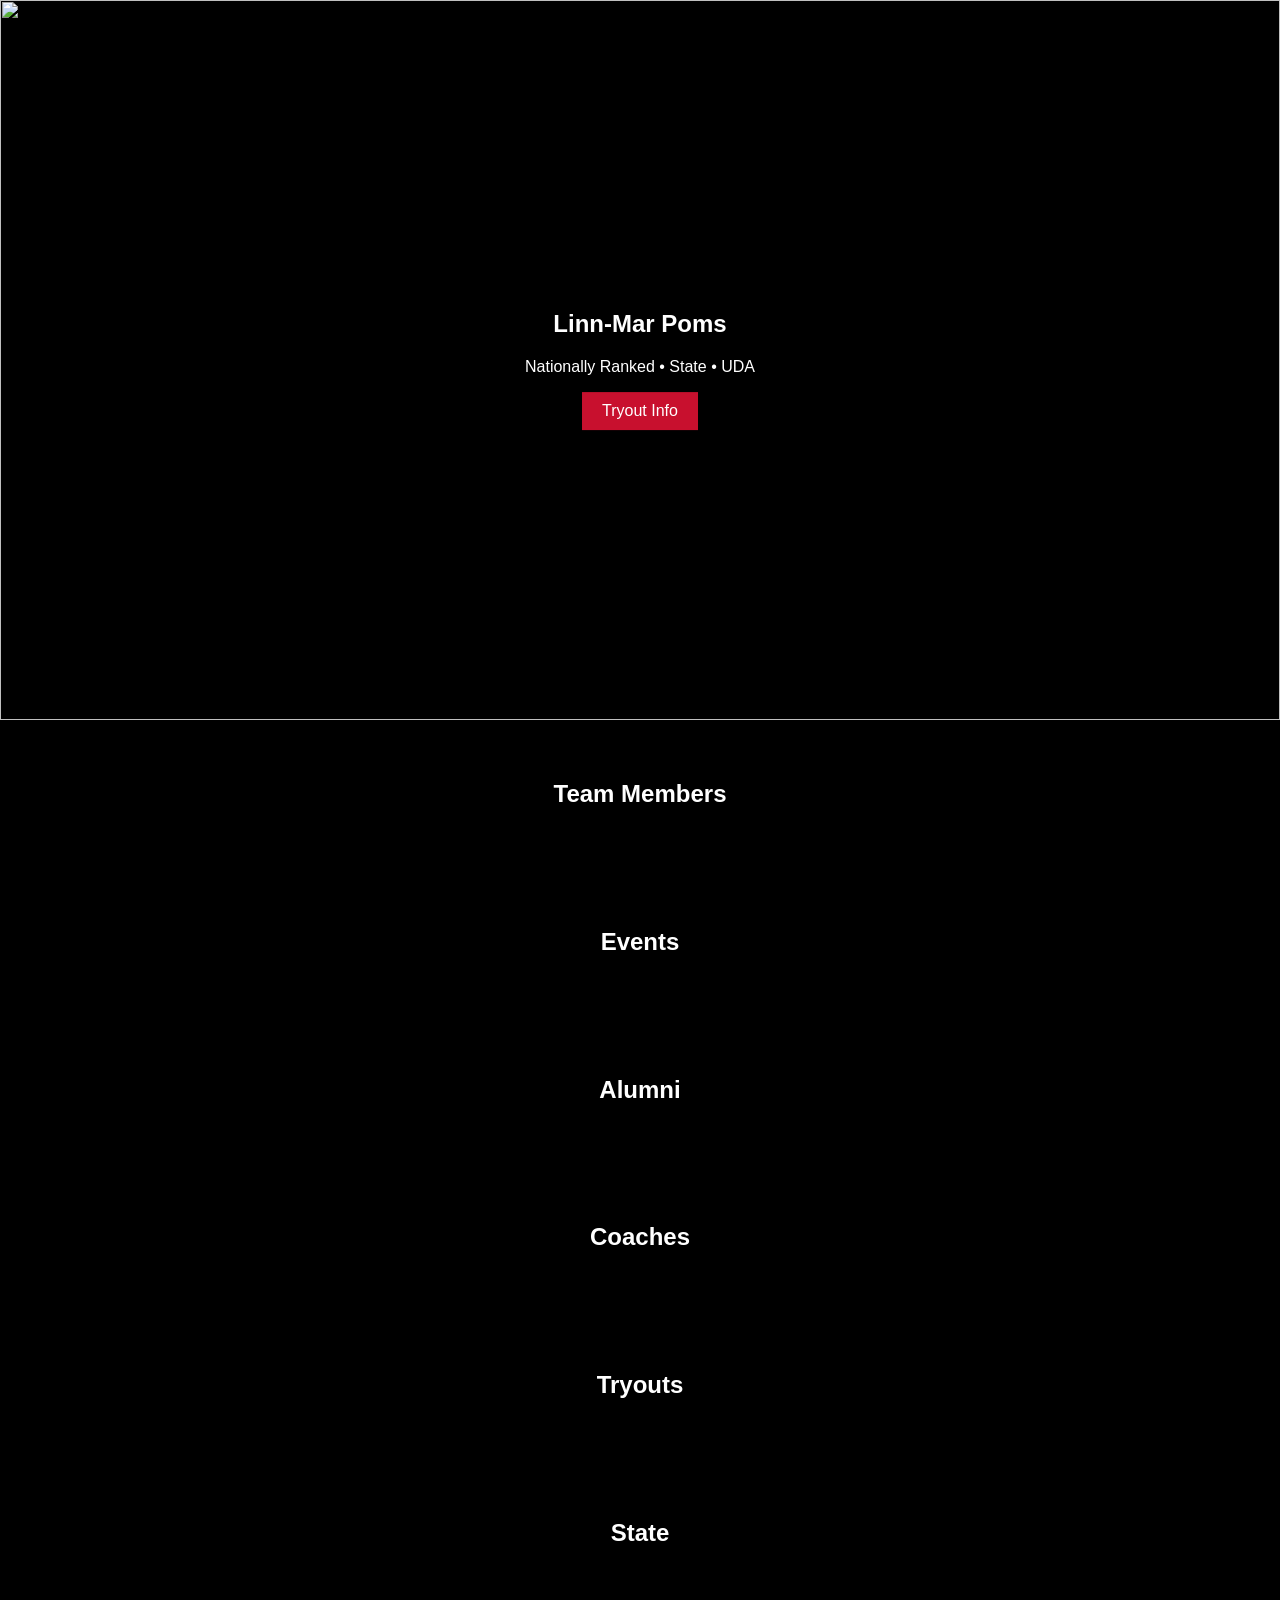
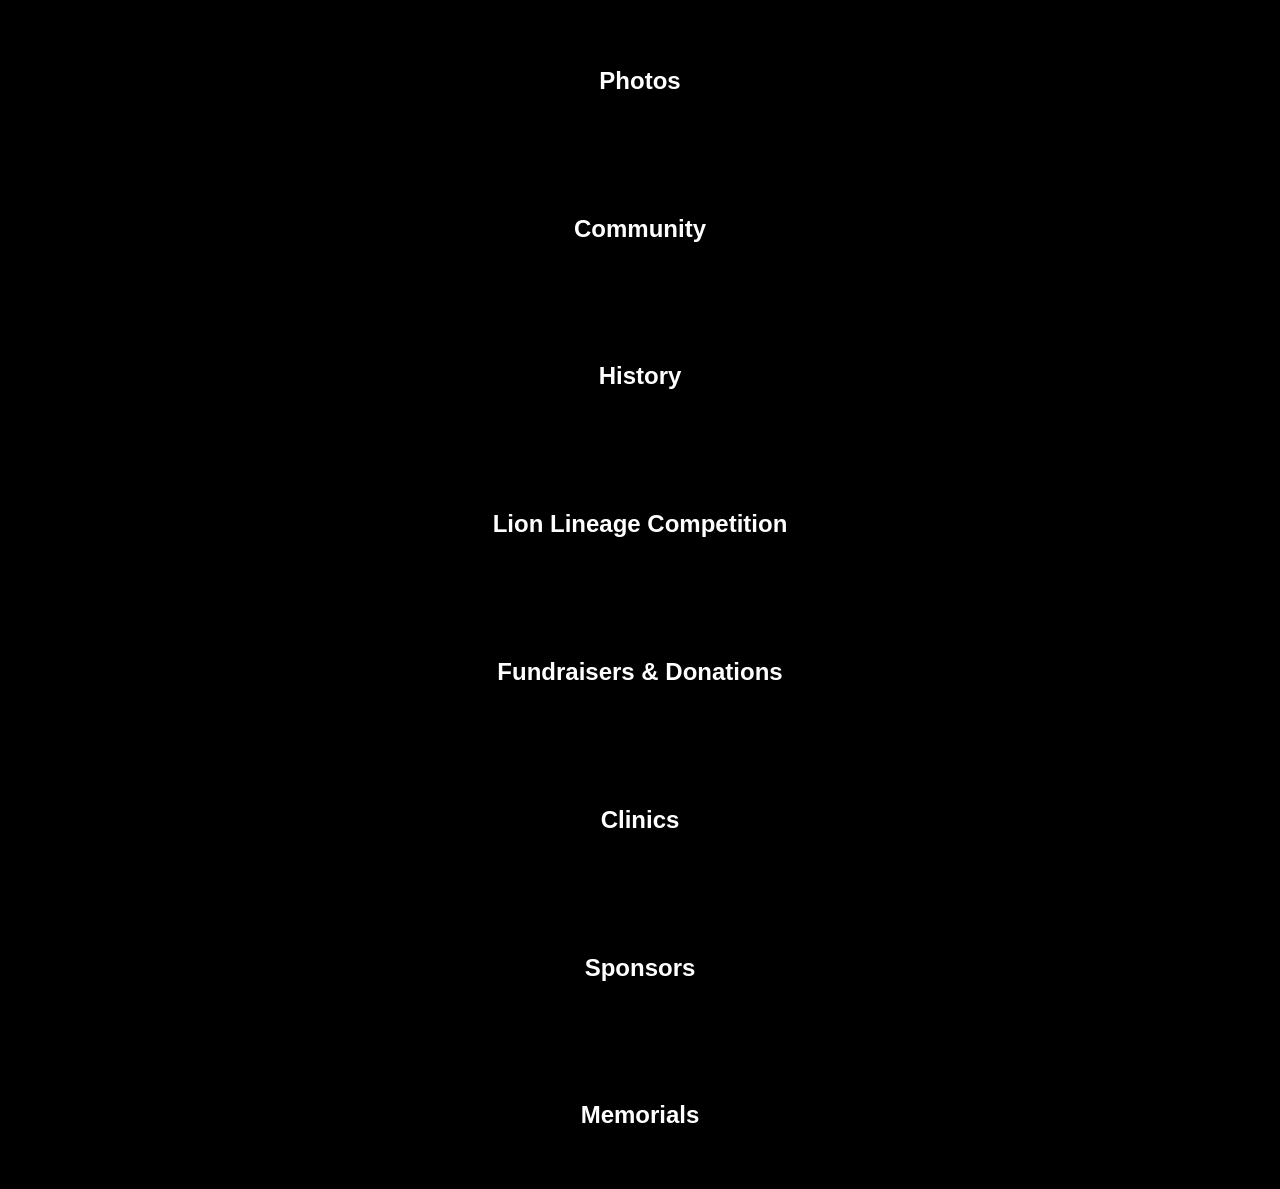
==== index.html @ 9f87e3e8 "Update index.html" ====
<!DOCTYPE html>
<html>
<head>
<meta name="viewport" content="width=device-width, initial-scale=1.0">
<title>Linn-Mar Poms</title>

<link rel="stylesheet" href="styles.css">
<script src="script.js" defer></script>

<!-- Netlify Identity -->
<script src="https://identity.netlify.com/v1/netlify-identity-widget.js"></script>
</head>

<body>

<!-- HERO -->
<section class="hero">
  <img src="https://images.unsplash.com/photo-1599058917765-a780eda07a3e" class="hero-img">

  <div class="hero-overlay">
    <h1>Linn-Mar Poms</h1>
    <p>Nationally Ranked • State • UDA</p>
    <a class="btn">Tryout Info</a>
  </div>
</section>

<!-- MEMBERS -->
<section class="section">
  <h2>Team Members</h2>
  <div id="members"></div>
</section>

<!-- EVENTS -->
<section class="section">
  <h2>Events</h2>
  <div id="events"></div>
</section>

<!-- ALUMNI -->
<section class="section">
  <h2>Alumni</h2>
  <div id="alumni"></div>
</section>

<!-- COACHES -->
<section class="section">
  <h2>Coaches</h2>
  <div id="coaches"></div>
</section>

<!-- TRYOUTS -->
<section class="section">
  <h2>Tryouts</h2>
  <div id="tryouts"></div>
</section>

<!-- STATE -->
<section class="section">
  <h2>State</h2>
  <div id="state"></div>
</section>

<!-- PHOTOS -->
<section class="section">
  <h2>Photos</h2>
  <div id="photos"></div>
</section>

<!-- COMMUNITY -->
<section class="section">
  <h2>Community</h2>
  <div id="community"></div>
</section>

<!-- HISTORY -->
<section class="section">
  <h2>History</h2>
  <div id="history"></div>
</section>

<!-- LION LINEAGE -->
<section class="section">
  <h2>Lion Lineage Competition</h2>
  <div id="lion_lineage"></div>
</section>

<!-- FUNDRAISERS -->
<section class="section">
  <h2>Fundraisers & Donations</h2>
  <div id="fundraisers"></div>
</section>

<!-- CLINICS -->
<section class="section">
  <h2>Clinics</h2>
  <div id="clinics"></div>
</section>

<!-- SPONSORS -->
<section class="section">
  <h2>Sponsors</h2>
  <div id="sponsors"></div>
</section>

<!-- MEMORIALS -->
<section class="section">
  <h2>Memorials</h2>
  <div id="memorials"></div>
</section>

<!-- NETLIFY IDENTITY HANDLER -->
<script>
  if (window.netlifyIdentity) {
    window.netlifyIdentity.on("init", user => {

      const hash = window.location.hash;

      if (!user && (hash.includes("invite_token") || hash.includes("recovery_token") || hash.includes("confirmation_token"))) {
        window.netlifyIdentity.open();
      }

      window.netlifyIdentity.on("login", () => {
        document.location.href = "/admin/";
      });

    });
  }
</script>

</body>
</html>
---- styles.css ----
body { margin:0; font-family:Arial; background:#000; color:#fff; text-align:center; }

.hero { position:relative; height:80vh; }
.hero-img { width:100%; height:100%; object-fit:cover; }

.hero-overlay {
  position:absolute; top:50%; left:50%;
  transform:translate(-50%,-50%);
  background:rgba(0,0,0,0.6);
  padding:20px;
}

.btn { background:#c8102e; padding:10px 20px; display:inline-block; }

.section { padding:40px 20px; }

.card {
  background:#111;
  margin:10px;
  padding:15px;
}
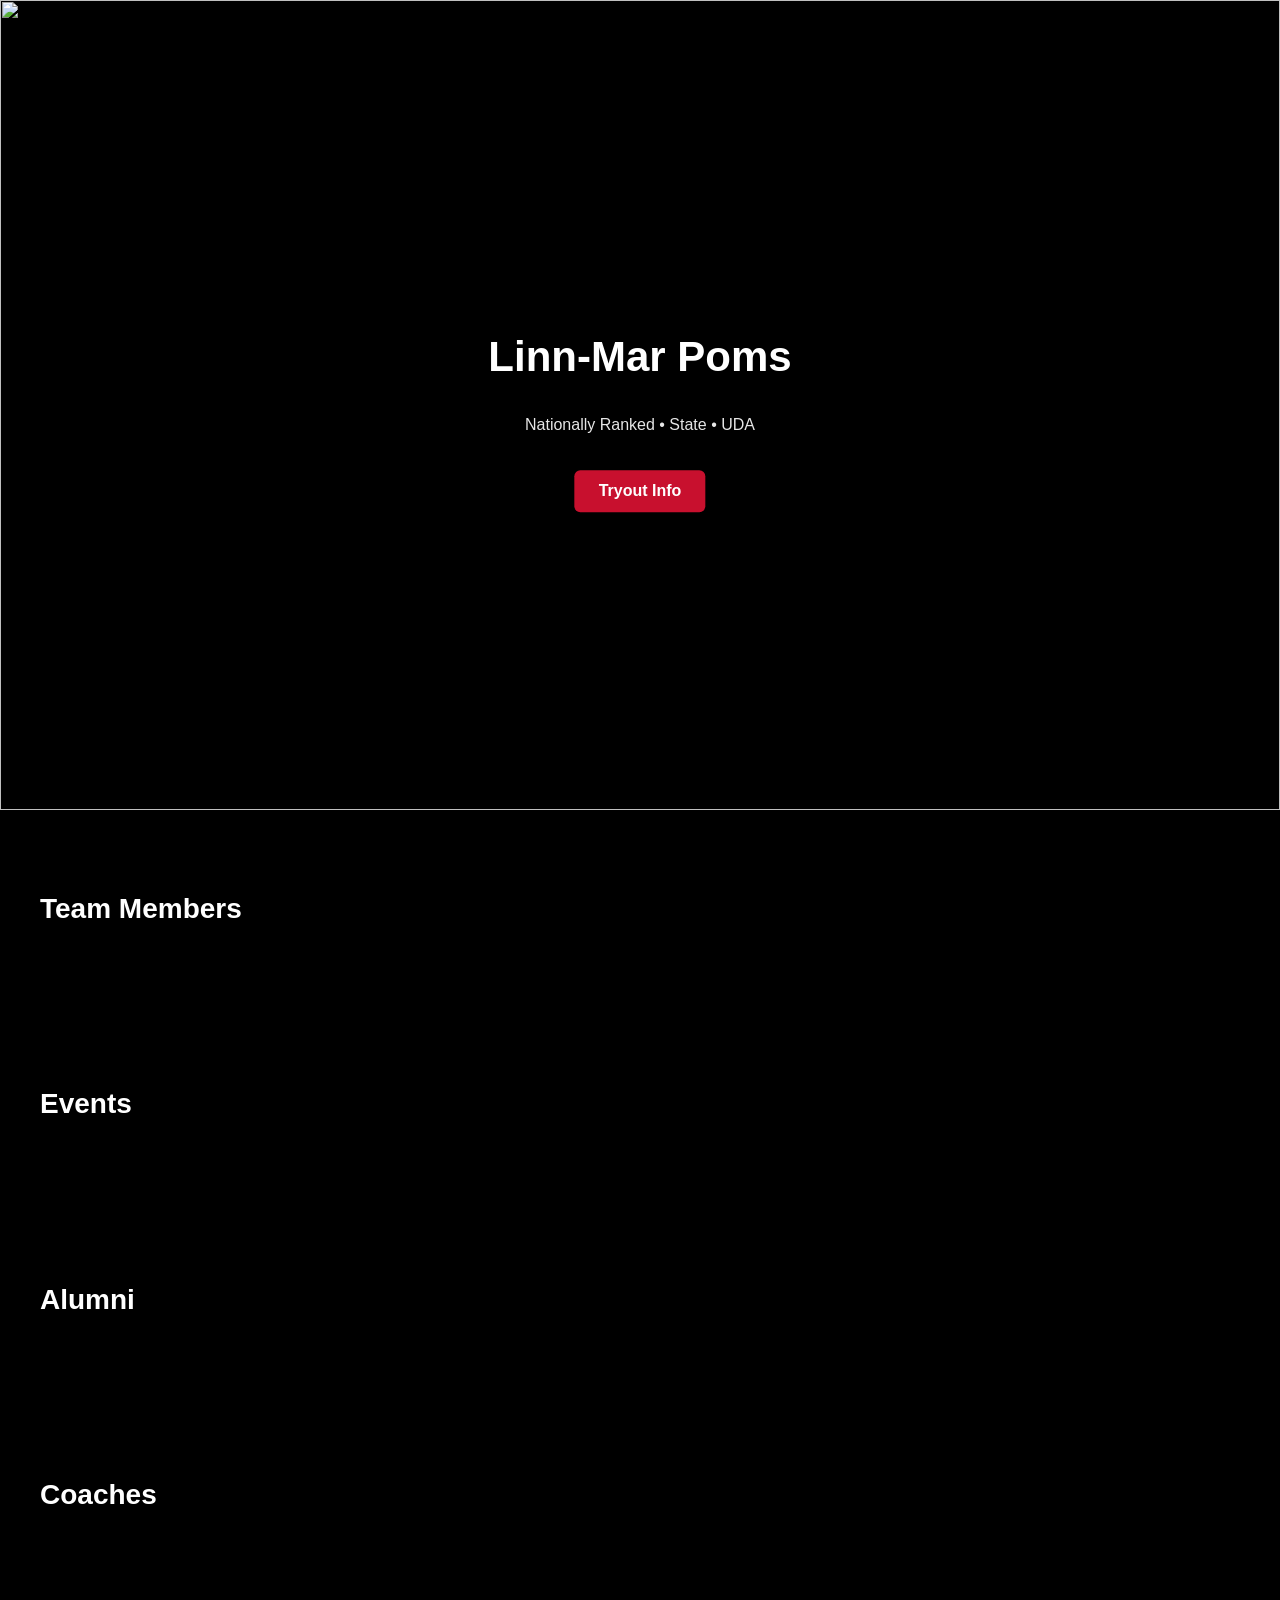
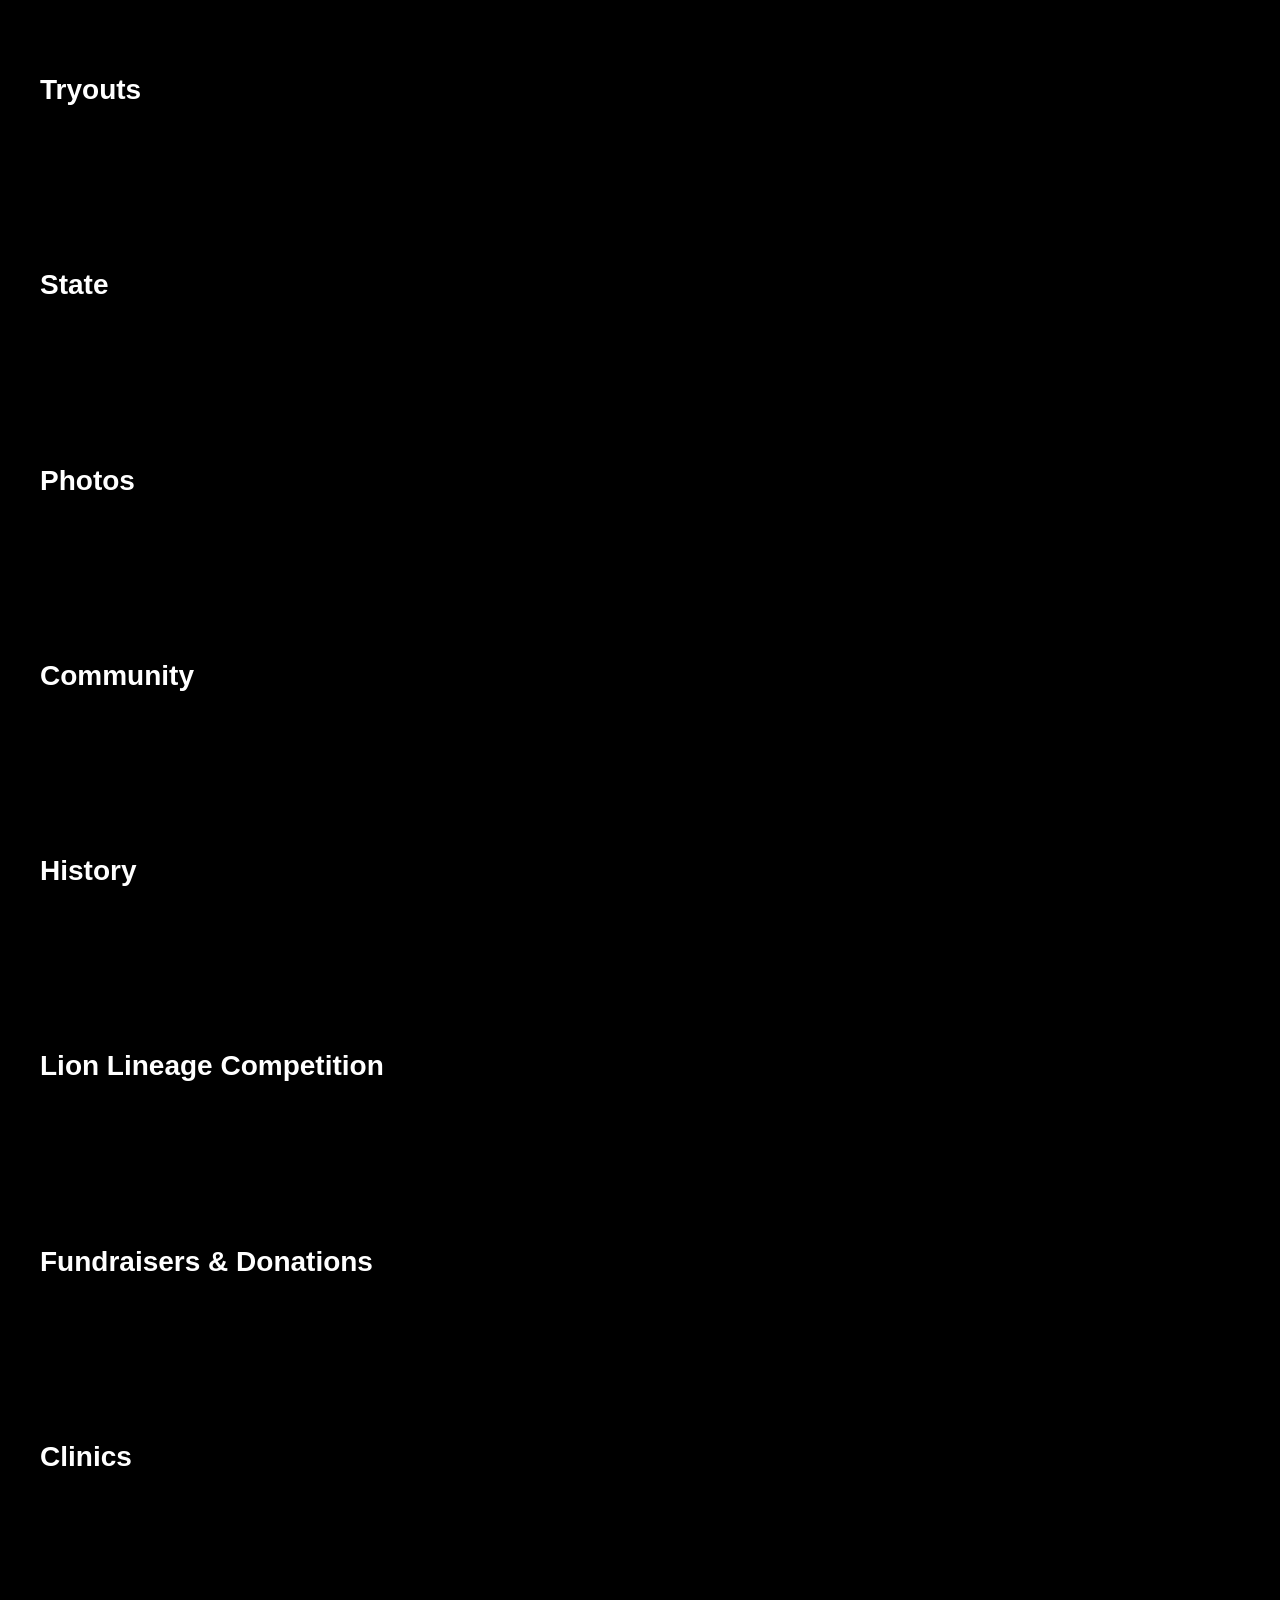
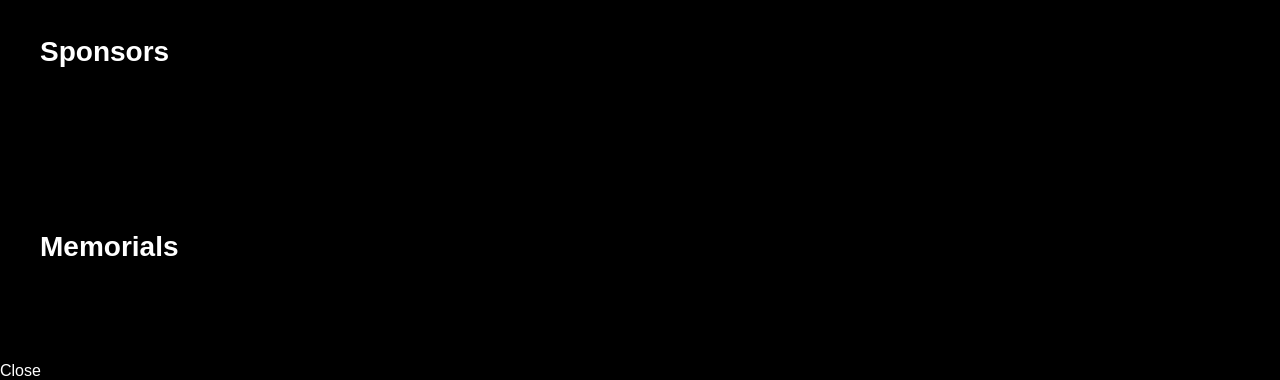
==== commit cee4c653: "Update index.html" ====
--- a/index.html
+++ b/index.html
@@ -27,19 +27,19 @@
 <!-- MEMBERS -->
 <section class="section">
   <h2>Team Members</h2>
-  <div id="members"></div>
+  <div id="members" class="section-grid"></div>
 </section>
 
 <!-- EVENTS -->
 <section class="section">
   <h2>Events</h2>
-  <div id="events"></div>
+  <div id="events" class="section-grid"></div>
 </section>
 
 <!-- ALUMNI -->
 <section class="section">
   <h2>Alumni</h2>
-  <div id="alumni"></div>
+  <div id="alumni" class="section-grid"></div>
 </section>
 
 <!-- COACHES -->
@@ -51,13 +51,13 @@
 <!-- TRYOUTS -->
 <section class="section">
   <h2>Tryouts</h2>
-  <div id="tryouts"></div>
+  <div id="tryouts" class="section-grid"></div>
 </section>
 
 <!-- STATE -->
 <section class="section">
   <h2>State</h2>
-  <div id="state"></div>
+  <div id="state" class="section-grid"></div>
 </section>
 
 <!-- PHOTOS -->
@@ -69,44 +69,53 @@
 <!-- COMMUNITY -->
 <section class="section">
   <h2>Community</h2>
-  <div id="community"></div>
+  <div id="community" class="section-grid"></div>
 </section>
 
 <!-- HISTORY -->
 <section class="section">
   <h2>History</h2>
-  <div id="history"></div>
+  <div id="history" class="section-grid"></div>
 </section>
 
 <!-- LION LINEAGE -->
 <section class="section">
   <h2>Lion Lineage Competition</h2>
-  <div id="lion_lineage"></div>
+  <div id="lion_lineage" class="section-grid"></div>
 </section>
 
 <!-- FUNDRAISERS -->
 <section class="section">
   <h2>Fundraisers & Donations</h2>
-  <div id="fundraisers"></div>
+  <div id="fundraisers" class="section-grid"></div>
 </section>
 
 <!-- CLINICS -->
 <section class="section">
   <h2>Clinics</h2>
-  <div id="clinics"></div>
+  <div id="clinics" class="section-grid"></div>
 </section>
 
 <!-- SPONSORS -->
 <section class="section">
   <h2>Sponsors</h2>
-  <div id="sponsors"></div>
+  <div id="sponsors" class="section-grid"></div>
 </section>
 
 <!-- MEMORIALS -->
 <section class="section">
   <h2>Memorials</h2>
-  <div id="memorials"></div>
+  <div id="memorials" class="section-grid"></div>
 </section>
+
+<!-- 🔥 MODAL (REQUIRED FOR COACH BIOS) -->
+<div id="modal" class="modal">
+  <div class="modal-content">
+    <h3 id="modal-name"></h3>
+    <p id="modal-bio"></p>
+    <div class="modal-close" onclick="closeModal()">Close</div>
+  </div>
+</div>
 
 <!-- NETLIFY IDENTITY HANDLER -->
 <script>
--- a/styles.css
+++ b/styles.css
@@ -1,21 +1,107 @@
-body { margin:0; font-family:Arial; background:#000; color:#fff; text-align:center; }
+body {
+  margin: 0;
+  font-family: 'Segoe UI', Arial, sans-serif;
+  background: #000;
+  color: #fff;
+}
 
-.hero { position:relative; height:80vh; }
-.hero-img { width:100%; height:100%; object-fit:cover; }
+/* HERO */
+.hero {
+  position: relative;
+  height: 90vh;
+}
+
+.hero-img {
+  width: 100%;
+  height: 100%;
+  object-fit: cover;
+}
 
 .hero-overlay {
-  position:absolute; top:50%; left:50%;
-  transform:translate(-50%,-50%);
-  background:rgba(0,0,0,0.6);
-  padding:20px;
+  position: absolute;
+  top: 50%;
+  left: 50%;
+  transform: translate(-50%, -50%);
+  background: rgba(0,0,0,0.6);
+  padding: 30px;
+  border-radius: 10px;
+  text-align: center;
 }
 
-.btn { background:#c8102e; padding:10px 20px; display:inline-block; }
+.hero h1 {
+  font-size: 42px;
+  font-weight: 800;
+}
 
-.section { padding:40px 20px; }
+.hero p {
+  margin-top: 10px;
+  opacity: 0.9;
+}
 
+/* BUTTON */
+.btn {
+  display: inline-block;
+  margin-top: 20px;
+  padding: 12px 24px;
+  background: #c8102e;
+  color: #fff;
+  text-decoration: none;
+  font-weight: bold;
+  border-radius: 6px;
+}
+
+/* SECTIONS */
+.section {
+  padding: 60px 20px;
+  max-width: 1200px;
+  margin: auto;
+}
+
+.section h2 {
+  margin-bottom: 20px;
+  font-size: 28px;
+}
+
+/* GRID SYSTEM */
+.section div[id] {
+  display: grid;
+  grid-template-columns: repeat(auto-fit, minmax(220px, 1fr));
+  gap: 20px;
+}
+
+/* CARDS */
 .card {
-  background:#111;
-  margin:10px;
-  padding:15px;
-}+  background: #111;
+  padding: 20px;
+  border-radius: 10px;
+  transition: 0.3s;
+}
+
+.card:hover {
+  transform: translateY(-5px);
+  background: #1a1a1a;
+}
+
+/* CARD TEXT */
+.card h3 {
+  margin-bottom: 10px;
+  font-size: 18px;
+}
+
+/* IMAGE CARDS (for photos/sponsors later) */
+.card img {
+  width: 100%;
+  border-radius: 8px;
+  margin-bottom: 10px;
+}
+
+/* MOBILE */
+@media(max-width:768px){
+  .hero h1 {
+    font-size: 28px;
+  }
+
+  .hero-overlay {
+    padding: 20px;
+  }
+}
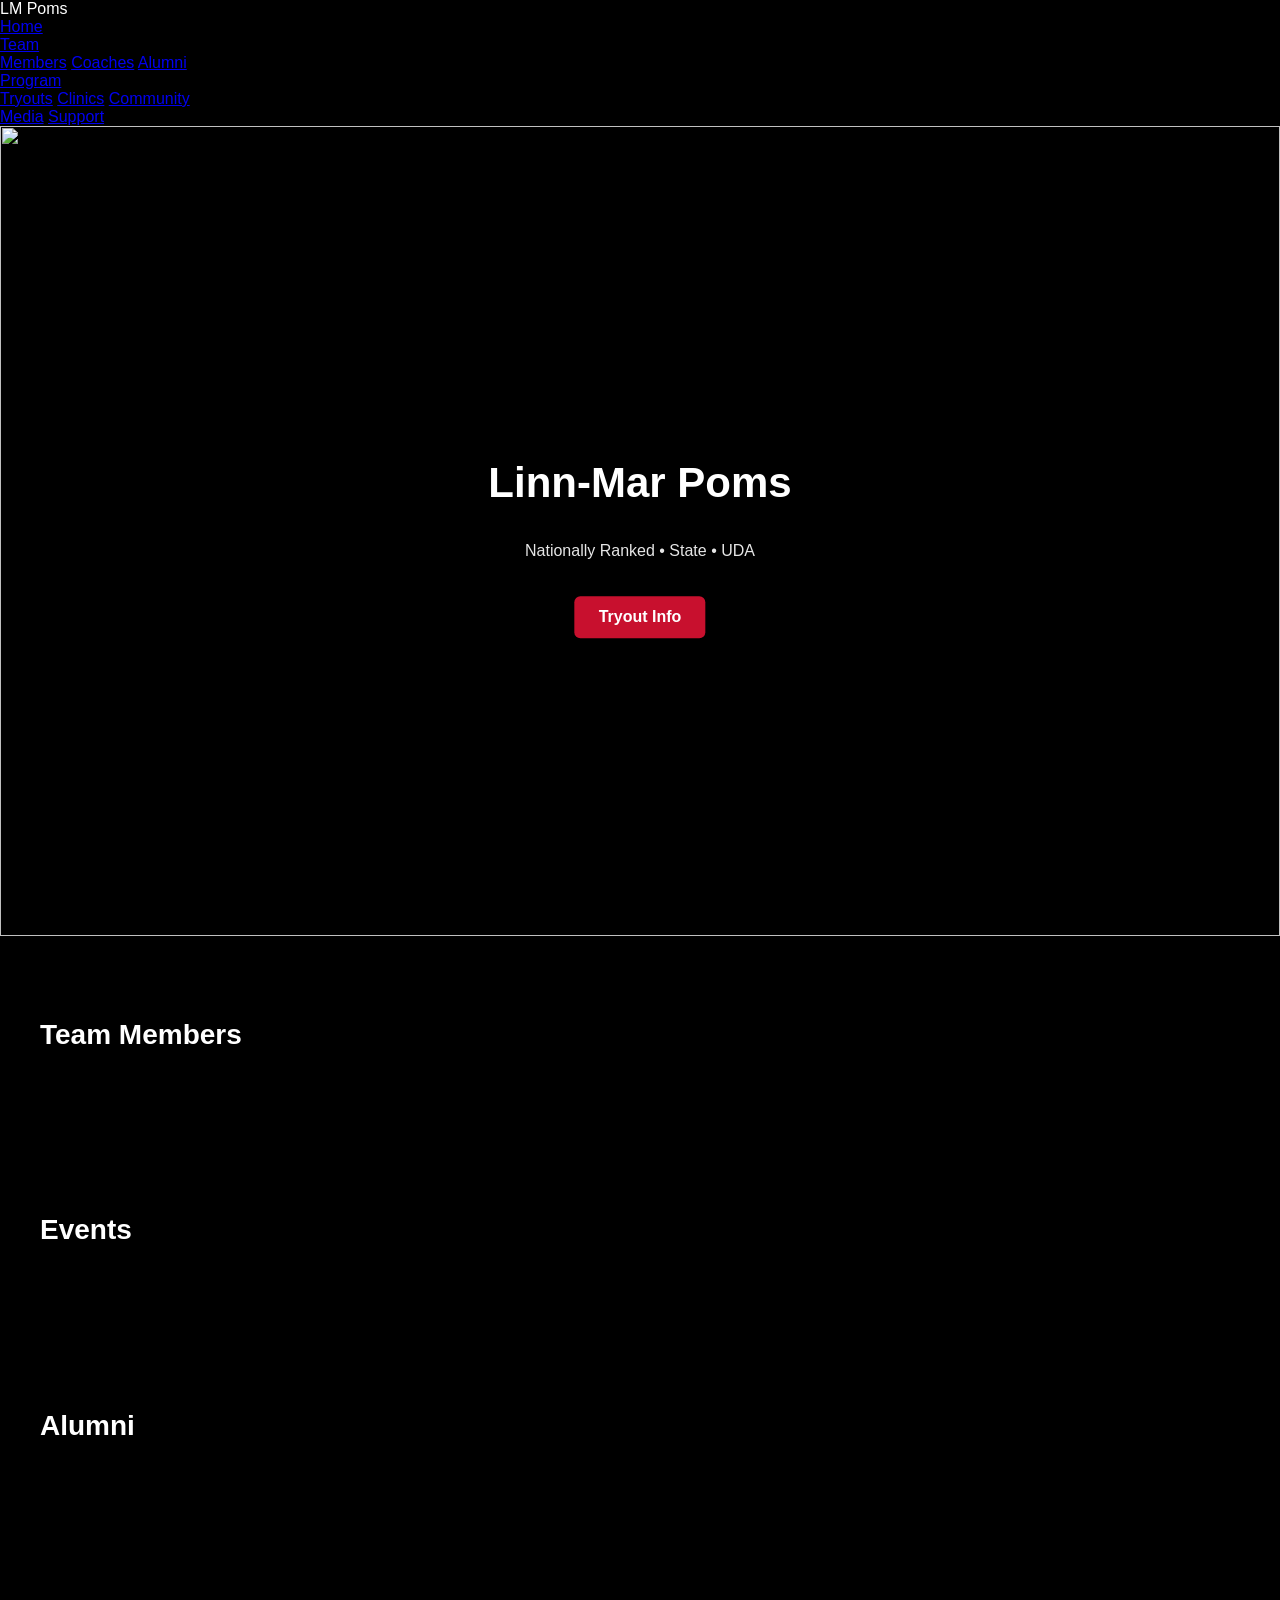
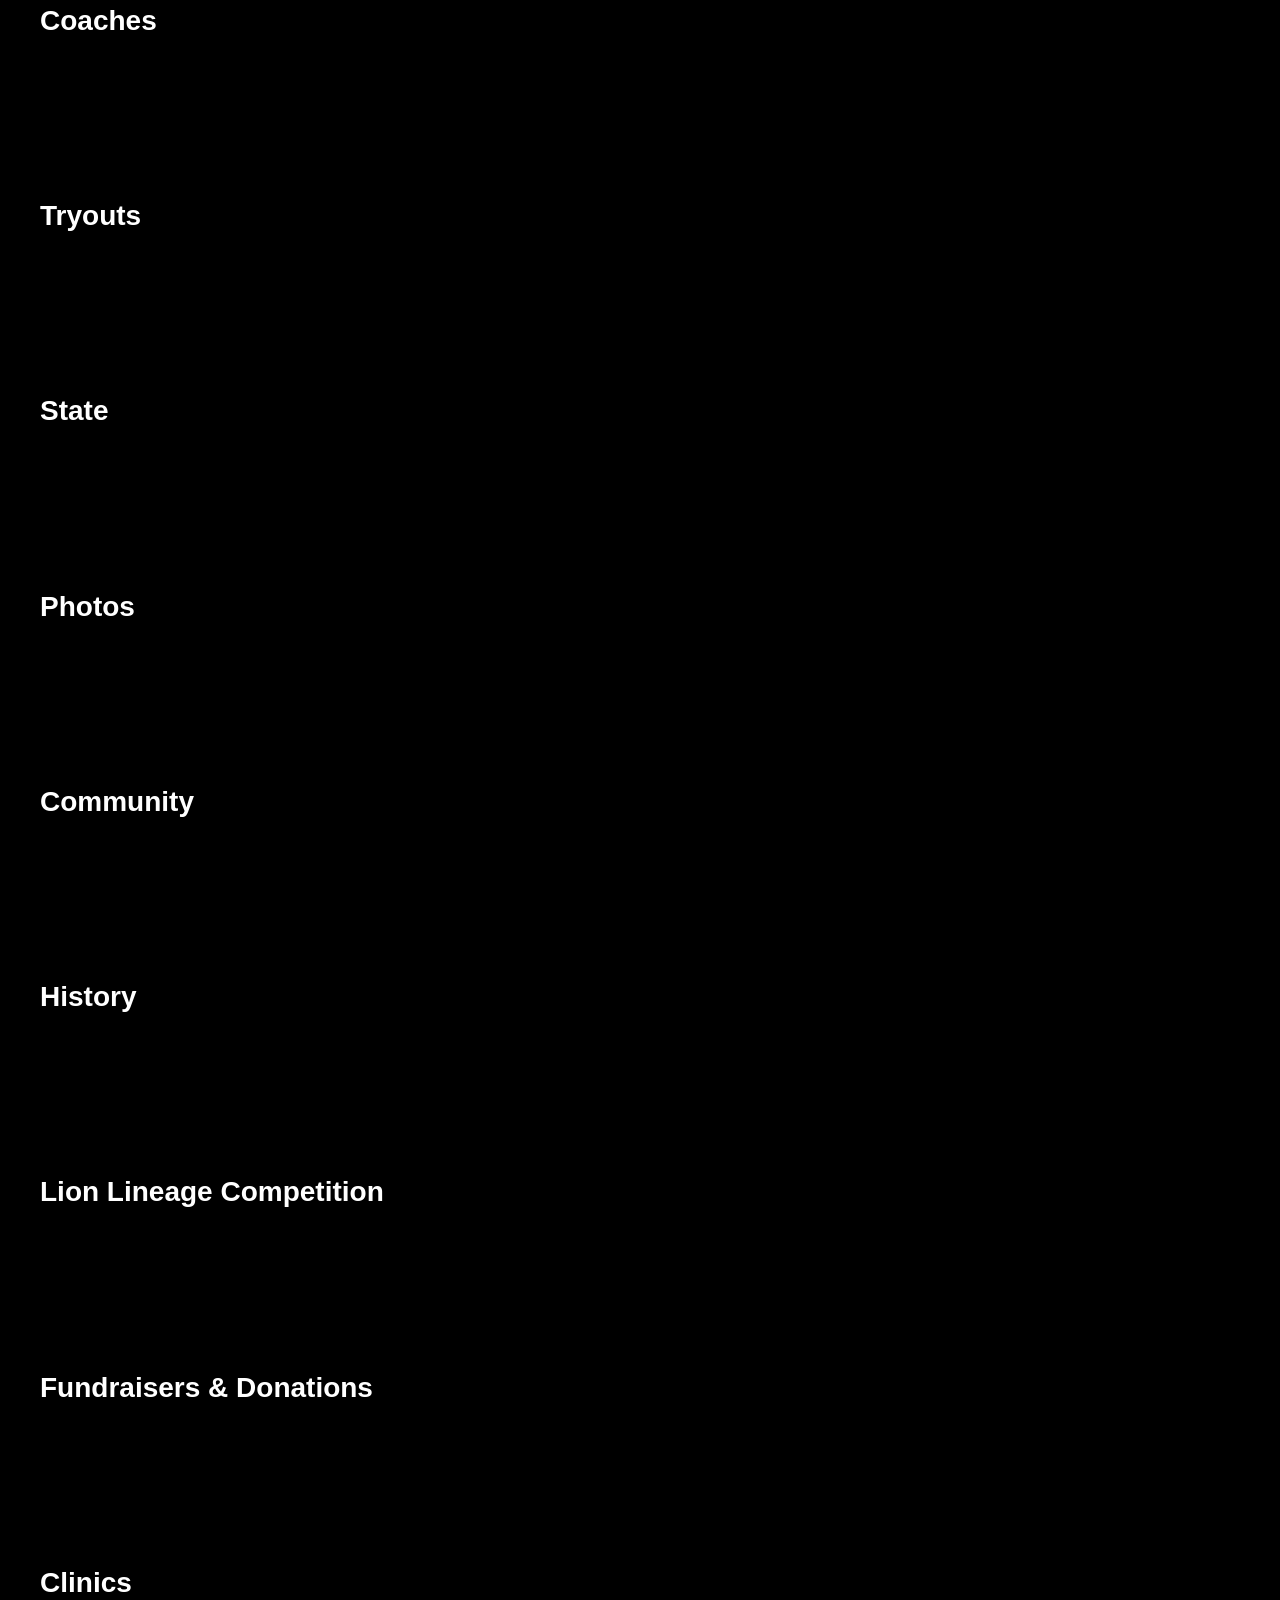
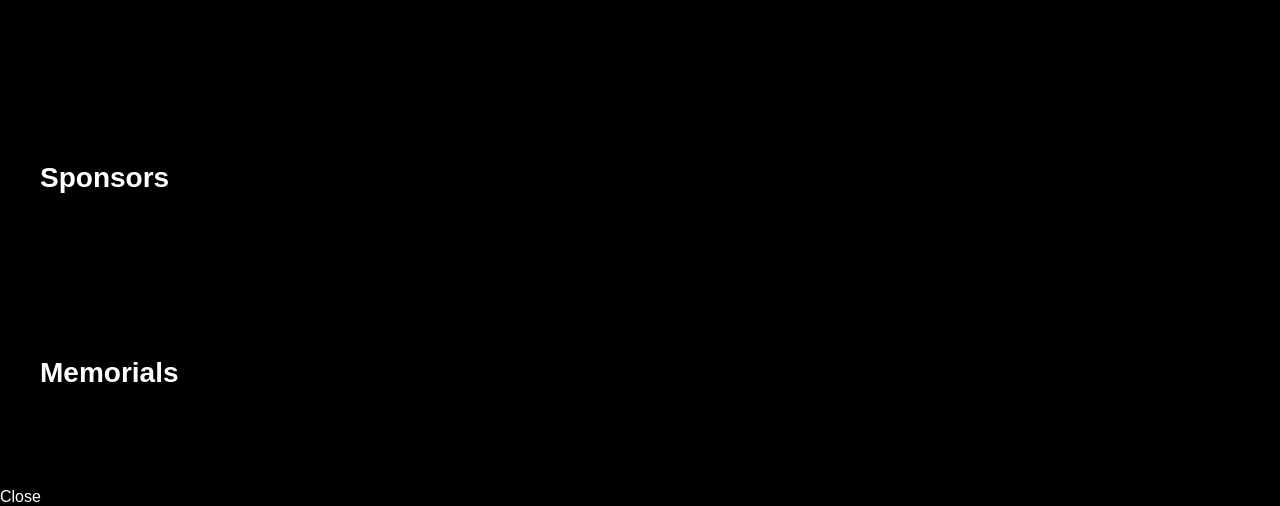
==== commit acd43cb2: "Update index.html" ====
--- a/index.html
+++ b/index.html
@@ -13,6 +13,36 @@
 
 <body>
 
+<!-- 🔥 NAVBAR -->
+<header class="nav">
+  <div class="nav-logo">LM Poms</div>
+
+  <nav class="nav-links">
+    <a href="#">Home</a>
+
+    <div class="dropdown">
+      <a href="#">Team</a>
+      <div class="dropdown-content">
+        <a href="#members">Members</a>
+        <a href="#coaches">Coaches</a>
+        <a href="#alumni">Alumni</a>
+      </div>
+    </div>
+
+    <div class="dropdown">
+      <a href="#">Program</a>
+      <div class="dropdown-content">
+        <a href="#tryouts">Tryouts</a>
+        <a href="#clinics">Clinics</a>
+        <a href="#community">Community</a>
+      </div>
+    </div>
+
+    <a href="#photos">Media</a>
+    <a href="#fundraisers">Support</a>
+  </nav>
+</header>
+
 <!-- HERO -->
 <section class="hero">
   <img src="https://images.unsplash.com/photo-1599058917765-a780eda07a3e" class="hero-img">
@@ -20,95 +50,95 @@
   <div class="hero-overlay">
     <h1>Linn-Mar Poms</h1>
     <p>Nationally Ranked • State • UDA</p>
-    <a class="btn">Tryout Info</a>
+    <a href="#tryouts" class="btn">Tryout Info</a>
   </div>
 </section>
 
 <!-- MEMBERS -->
-<section class="section">
+<section id="members" class="section">
   <h2>Team Members</h2>
   <div id="members" class="section-grid"></div>
 </section>
 
 <!-- EVENTS -->
-<section class="section">
+<section id="events" class="section">
   <h2>Events</h2>
   <div id="events" class="section-grid"></div>
 </section>
 
 <!-- ALUMNI -->
-<section class="section">
+<section id="alumni" class="section">
   <h2>Alumni</h2>
   <div id="alumni" class="section-grid"></div>
 </section>
 
 <!-- COACHES -->
-<section class="section">
+<section id="coaches" class="section">
   <h2>Coaches</h2>
   <div id="coaches"></div>
 </section>
 
 <!-- TRYOUTS -->
-<section class="section">
+<section id="tryouts" class="section">
   <h2>Tryouts</h2>
   <div id="tryouts" class="section-grid"></div>
 </section>
 
 <!-- STATE -->
-<section class="section">
+<section id="state" class="section">
   <h2>State</h2>
   <div id="state" class="section-grid"></div>
 </section>
 
 <!-- PHOTOS -->
-<section class="section">
+<section id="photos" class="section">
   <h2>Photos</h2>
   <div id="photos"></div>
 </section>
 
 <!-- COMMUNITY -->
-<section class="section">
+<section id="community" class="section">
   <h2>Community</h2>
   <div id="community" class="section-grid"></div>
 </section>
 
 <!-- HISTORY -->
-<section class="section">
+<section id="history" class="section">
   <h2>History</h2>
   <div id="history" class="section-grid"></div>
 </section>
 
 <!-- LION LINEAGE -->
-<section class="section">
+<section id="lion_lineage" class="section">
   <h2>Lion Lineage Competition</h2>
   <div id="lion_lineage" class="section-grid"></div>
 </section>
 
 <!-- FUNDRAISERS -->
-<section class="section">
+<section id="fundraisers" class="section">
   <h2>Fundraisers & Donations</h2>
   <div id="fundraisers" class="section-grid"></div>
 </section>
 
 <!-- CLINICS -->
-<section class="section">
+<section id="clinics" class="section">
   <h2>Clinics</h2>
   <div id="clinics" class="section-grid"></div>
 </section>
 
 <!-- SPONSORS -->
-<section class="section">
+<section id="sponsors" class="section">
   <h2>Sponsors</h2>
   <div id="sponsors" class="section-grid"></div>
 </section>
 
 <!-- MEMORIALS -->
-<section class="section">
+<section id="memorials" class="section">
   <h2>Memorials</h2>
   <div id="memorials" class="section-grid"></div>
 </section>
 
-<!-- 🔥 MODAL (REQUIRED FOR COACH BIOS) -->
+<!-- 🔥 MODAL (coach bio popup) -->
 <div id="modal" class="modal">
   <div class="modal-content">
     <h3 id="modal-name"></h3>
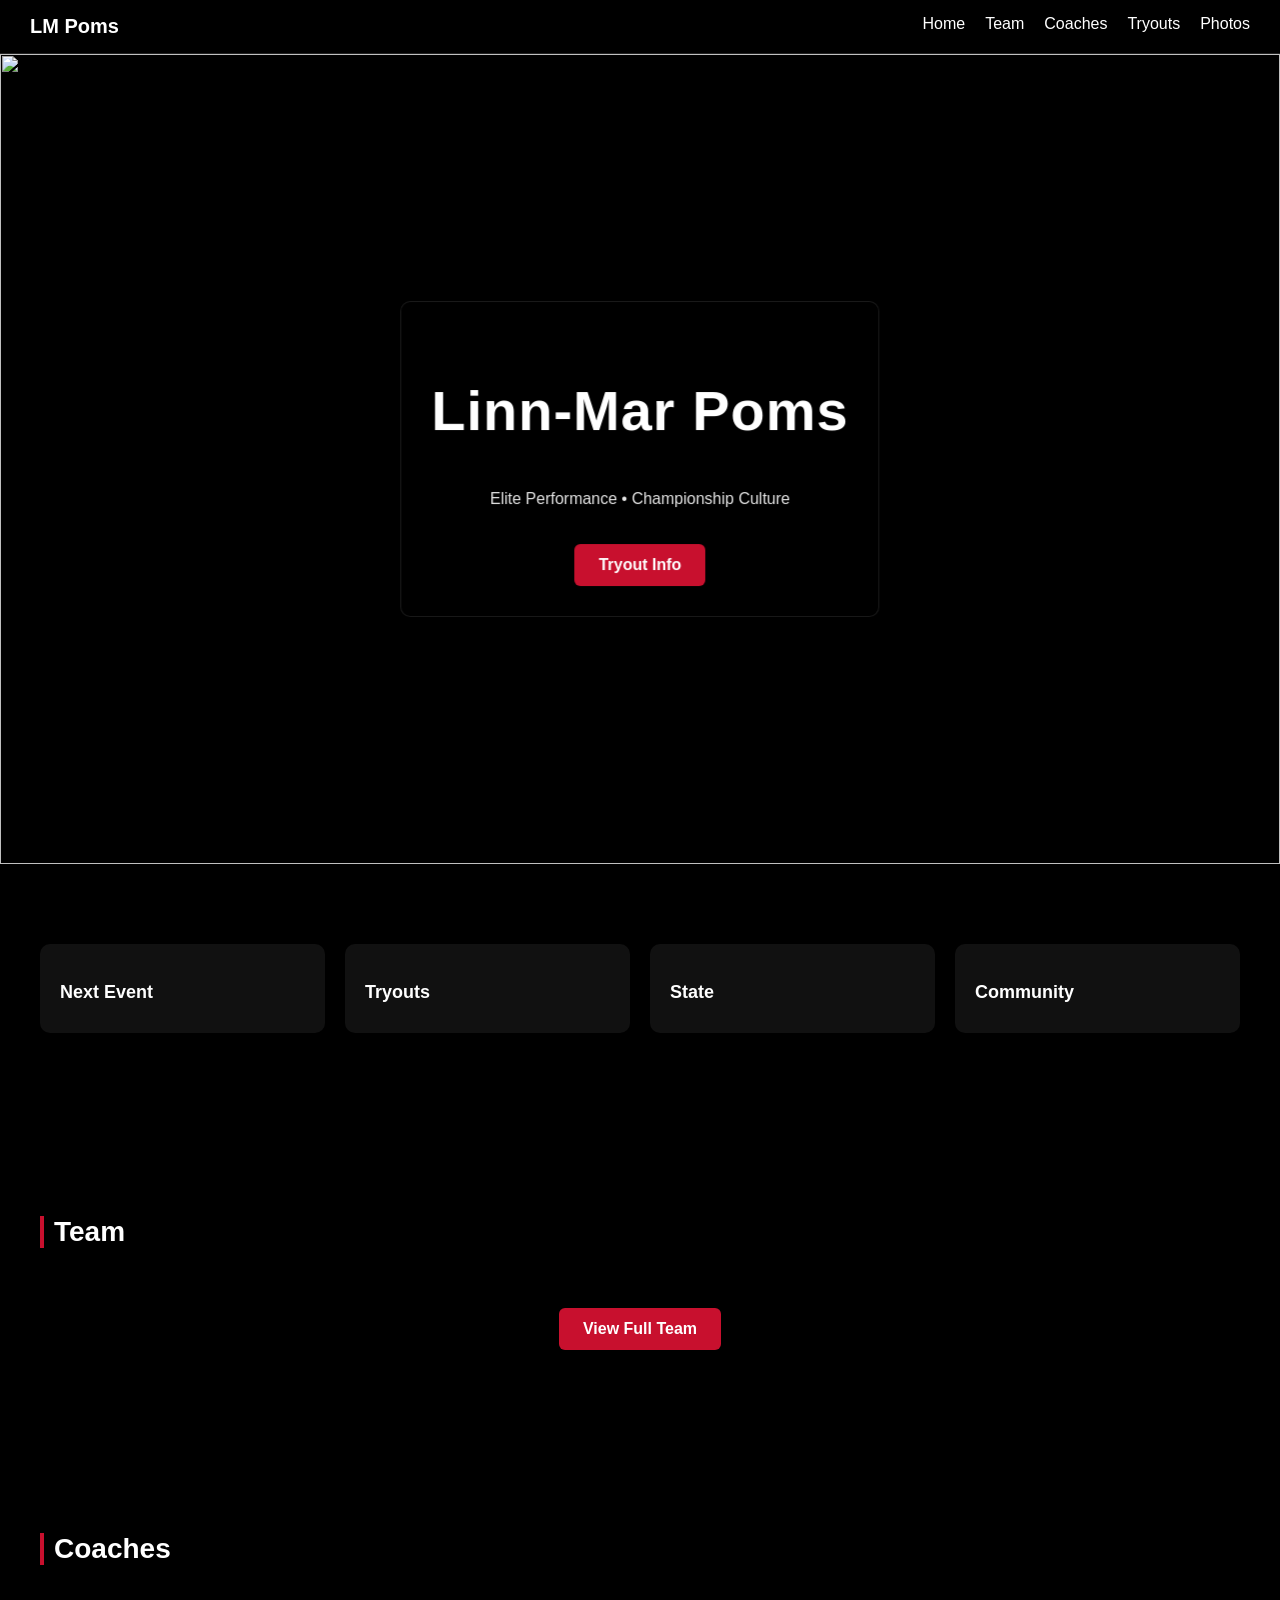
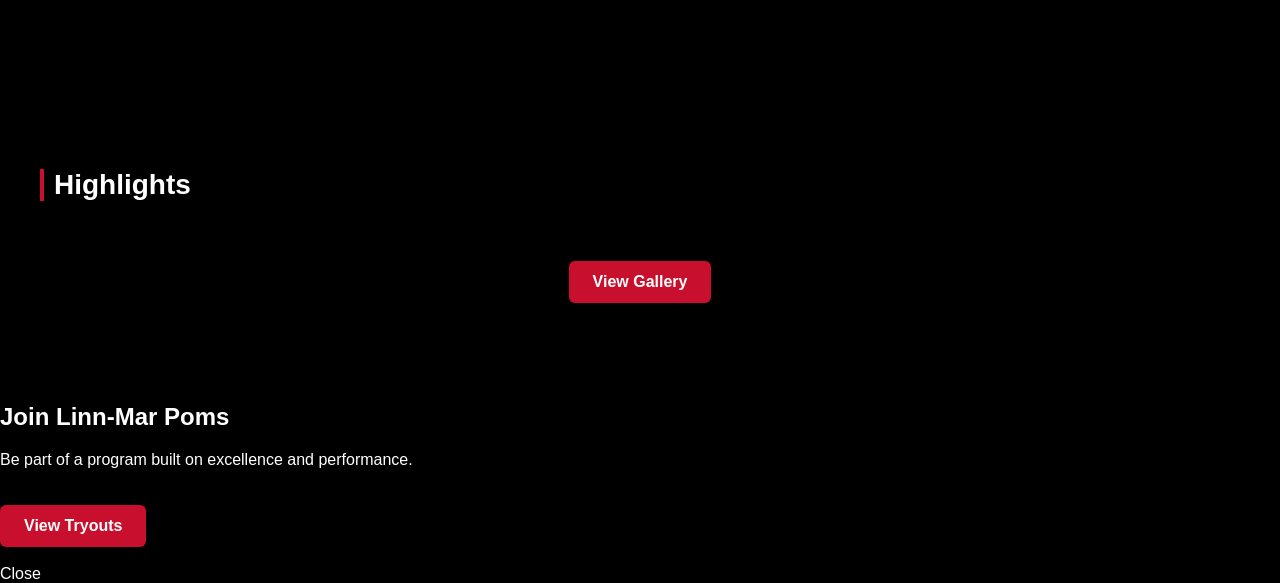
==== commit f41a5b4b: "Update index.html" ====
--- a/index.html
+++ b/index.html
@@ -13,33 +13,16 @@
 
 <body>
 
-<!-- 🔥 NAVBAR -->
+<!-- NAVBAR -->
 <header class="nav">
   <div class="nav-logo">LM Poms</div>
 
   <nav class="nav-links">
-    <a href="#">Home</a>
-
-    <div class="dropdown">
-      <a href="#">Team</a>
-      <div class="dropdown-content">
-        <a href="#members">Members</a>
-        <a href="#coaches">Coaches</a>
-        <a href="#alumni">Alumni</a>
-      </div>
-    </div>
-
-    <div class="dropdown">
-      <a href="#">Program</a>
-      <div class="dropdown-content">
-        <a href="#tryouts">Tryouts</a>
-        <a href="#clinics">Clinics</a>
-        <a href="#community">Community</a>
-      </div>
-    </div>
-
-    <a href="#photos">Media</a>
-    <a href="#fundraisers">Support</a>
+    <a href="/">Home</a>
+    <a href="/members.html">Team</a>
+    <a href="/coaches.html">Coaches</a>
+    <a href="/tryouts.html">Tryouts</a>
+    <a href="/photos.html">Photos</a>
   </nav>
 </header>
 
@@ -49,96 +32,72 @@
 
   <div class="hero-overlay">
     <h1>Linn-Mar Poms</h1>
-    <p>Nationally Ranked • State • UDA</p>
-    <a href="#tryouts" class="btn">Tryout Info</a>
+    <p>Elite Performance • Championship Culture</p>
+    <a href="/tryouts.html" class="btn">Tryout Info</a>
   </div>
 </section>
 
-<!-- MEMBERS -->
-<section id="members" class="section">
-  <h2>Team Members</h2>
-  <div id="members" class="section-grid"></div>
+<!-- QUICK HIGHLIGHTS -->
+<section class="section">
+  <div class="section-grid">
+
+    <div class="card">
+      <h3>Next Event</h3>
+      <div id="events"></div>
+    </div>
+
+    <div class="card">
+      <h3>Tryouts</h3>
+      <div id="tryouts"></div>
+    </div>
+
+    <div class="card">
+      <h3>State</h3>
+      <div id="state"></div>
+    </div>
+
+    <div class="card">
+      <h3>Community</h3>
+      <div id="community"></div>
+    </div>
+
+  </div>
 </section>
 
-<!-- EVENTS -->
-<section id="events" class="section">
-  <h2>Events</h2>
-  <div id="events" class="section-grid"></div>
-</section>
+<!-- TEAM PREVIEW -->
+<section class="section">
+  <h2>Team</h2>
+  <div id="members" class="section-grid"></div>
 
-<!-- ALUMNI -->
-<section id="alumni" class="section">
-  <h2>Alumni</h2>
-  <div id="alumni" class="section-grid"></div>
+  <div style="text-align:center; margin-top:20px;">
+    <a href="/members.html" class="btn">View Full Team</a>
+  </div>
 </section>
 
 <!-- COACHES -->
-<section id="coaches" class="section">
+<section class="section">
   <h2>Coaches</h2>
   <div id="coaches"></div>
 </section>
 
-<!-- TRYOUTS -->
-<section id="tryouts" class="section">
-  <h2>Tryouts</h2>
-  <div id="tryouts" class="section-grid"></div>
+<!-- PHOTO HIGHLIGHTS -->
+<section class="section">
+  <h2>Highlights</h2>
+  <div id="photos"></div>
+
+  <div style="text-align:center; margin-top:20px;">
+    <a href="/photos.html" class="btn">View Gallery</a>
+  </div>
 </section>
 
-<!-- STATE -->
-<section id="state" class="section">
-  <h2>State</h2>
-  <div id="state" class="section-grid"></div>
+<!-- CTA -->
+<section class="cta">
+  <h2>Join Linn-Mar Poms</h2>
+  <p>Be part of a program built on excellence and performance.</p>
+  <a href="/tryouts.html" class="btn">View Tryouts</a>
 </section>
 
-<!-- PHOTOS -->
-<section id="photos" class="section">
-  <h2>Photos</h2>
-  <div id="photos"></div>
-</section>
-
-<!-- COMMUNITY -->
-<section id="community" class="section">
-  <h2>Community</h2>
-  <div id="community" class="section-grid"></div>
-</section>
-
-<!-- HISTORY -->
-<section id="history" class="section">
-  <h2>History</h2>
-  <div id="history" class="section-grid"></div>
-</section>
-
-<!-- LION LINEAGE -->
-<section id="lion_lineage" class="section">
-  <h2>Lion Lineage Competition</h2>
-  <div id="lion_lineage" class="section-grid"></div>
-</section>
-
-<!-- FUNDRAISERS -->
-<section id="fundraisers" class="section">
-  <h2>Fundraisers & Donations</h2>
-  <div id="fundraisers" class="section-grid"></div>
-</section>
-
-<!-- CLINICS -->
-<section id="clinics" class="section">
-  <h2>Clinics</h2>
-  <div id="clinics" class="section-grid"></div>
-</section>
-
-<!-- SPONSORS -->
-<section id="sponsors" class="section">
-  <h2>Sponsors</h2>
-  <div id="sponsors" class="section-grid"></div>
-</section>
-
-<!-- MEMORIALS -->
-<section id="memorials" class="section">
-  <h2>Memorials</h2>
-  <div id="memorials" class="section-grid"></div>
-</section>
-
-<!-- 🔥 MODAL (coach bio popup) -->
+<!-- MODAL -->
 <div id="modal" class="modal">
   <div class="modal-content">
     <h3 id="modal-name"></h3>
@@ -147,7 +106,7 @@
   </div>
 </div>
 
-<!-- NETLIFY IDENTITY HANDLER -->
+<!-- NETLIFY IDENTITY -->
 <script>
   if (window.netlifyIdentity) {
     window.netlifyIdentity.on("init", user => {
--- a/styles.css
+++ b/styles.css
@@ -88,6 +88,96 @@
   font-size: 18px;
 }
 
+/* NAVBAR */
+.nav {
+  position: sticky;
+  top: 0;
+  background: #000;
+  display: flex;
+  justify-content: space-between;
+  padding: 15px 30px;
+  z-index: 1000;
+  border-bottom: 1px solid #222;
+}
+
+.nav-logo {
+  font-weight: 800;
+  font-size: 20px;
+}
+
+.nav-links {
+  display: flex;
+  gap: 20px;
+}
+
+.nav-links a {
+  color: #fff;
+  text-decoration: none;
+  font-weight: 500;
+}
+
+/* DROPDOWN */
+.dropdown {
+  position: relative;
+}
+
+.dropdown-content {
+  display: none;
+  position: absolute;
+  background: #111;
+  padding: 10px;
+  top: 25px;
+}
+
+.dropdown:hover .dropdown-content {
+  display: block;
+}
+
+.dropdown-content a {
+  display: block;
+  padding: 5px 10px;
+}
+
+/* HERO UPGRADE */
+.hero-overlay {
+  backdrop-filter: blur(8px);
+  border: 1px solid rgba(255,255,255,0.1);
+}
+
+.hero h1 {
+  font-size: 56px;
+  letter-spacing: 1px;
+}
+
+/* SECTION POLISH */
+.section {
+  padding: 80px 20px;
+}
+
+.section h2 {
+  border-left: 4px solid #c8102e;
+  padding-left: 10px;
+}
+
+/* GRID */
+.section-grid {
+  display: grid;
+  grid-template-columns: repeat(auto-fit, minmax(220px, 1fr));
+  gap: 20px;
+}
+
+/* ANIMATION */
+.fade-up {
+  opacity: 0;
+  transform: translateY(30px);
+  transition: 0.6s;
+}
+
+.fade-up.show {
+  opacity: 1;
+  transform: translateY(0);
+}
+
 /* IMAGE CARDS (for photos/sponsors later) */
 .card img {
   width: 100%;
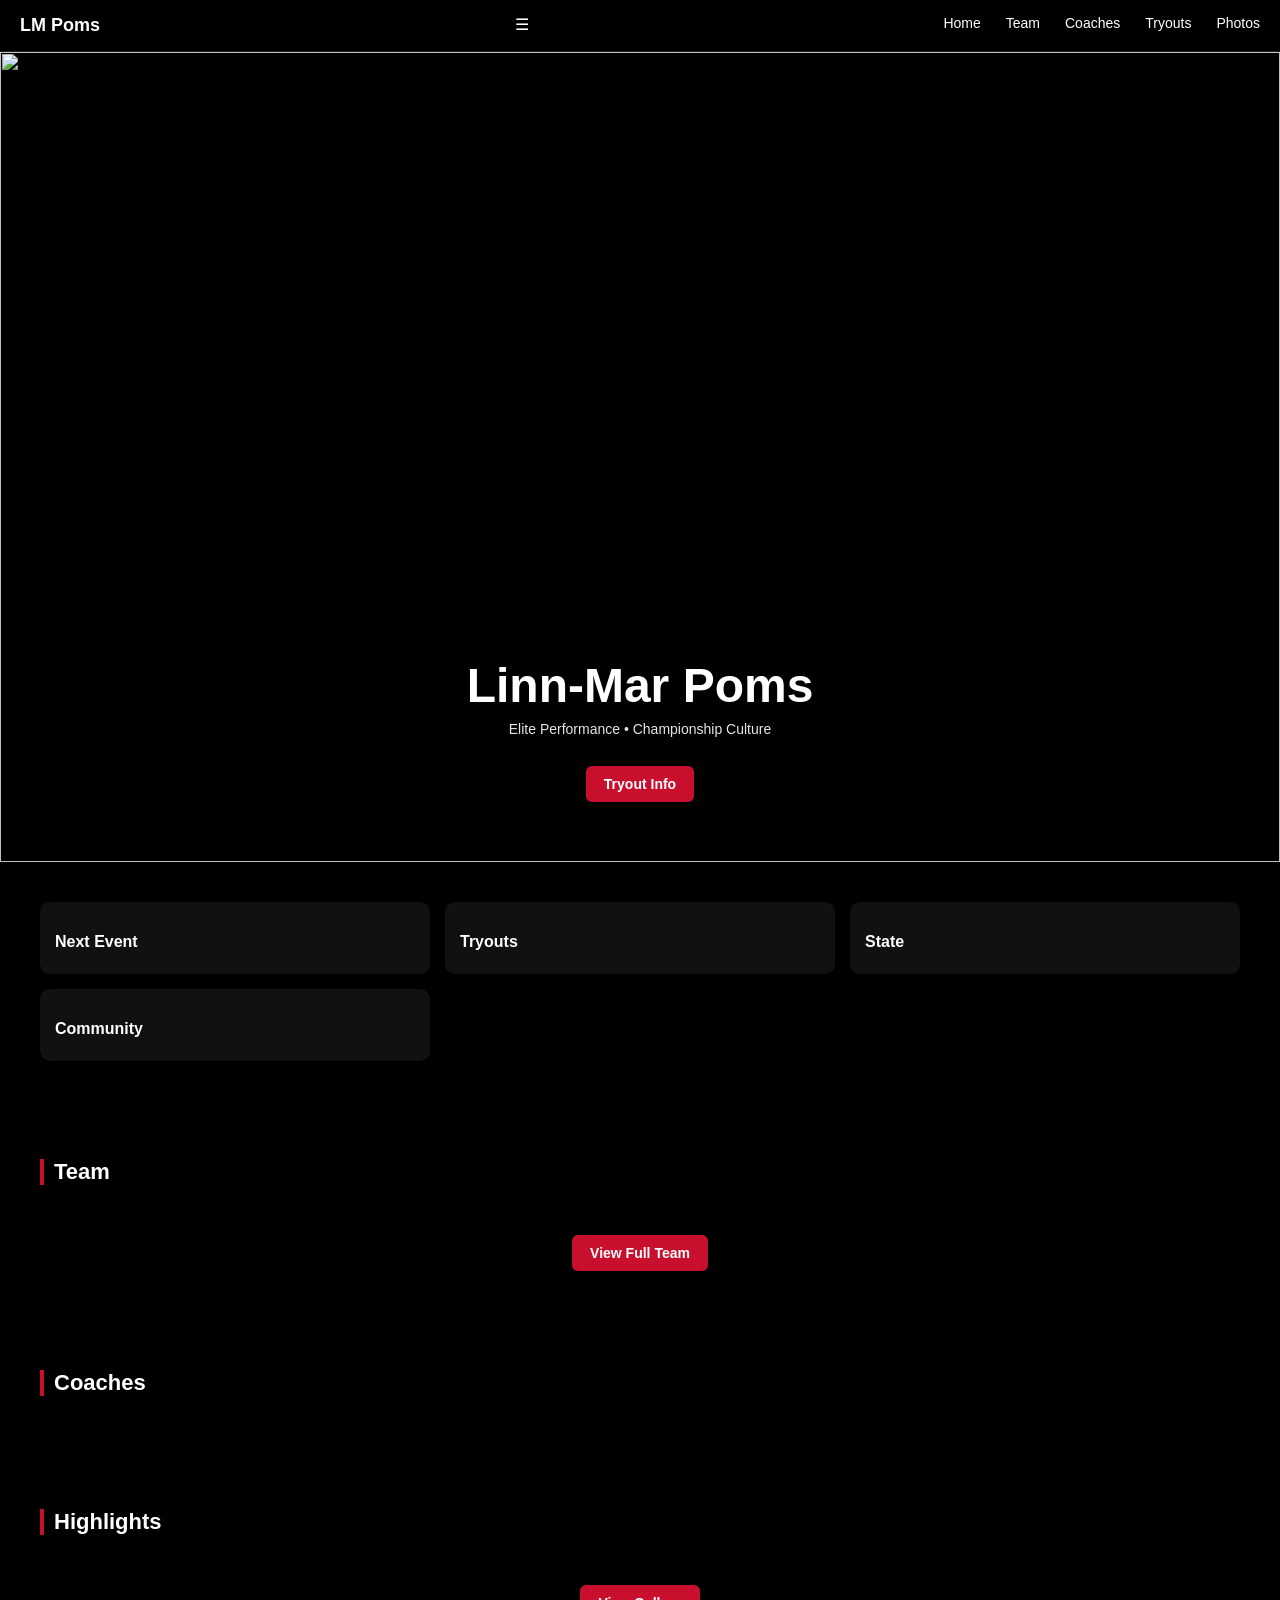
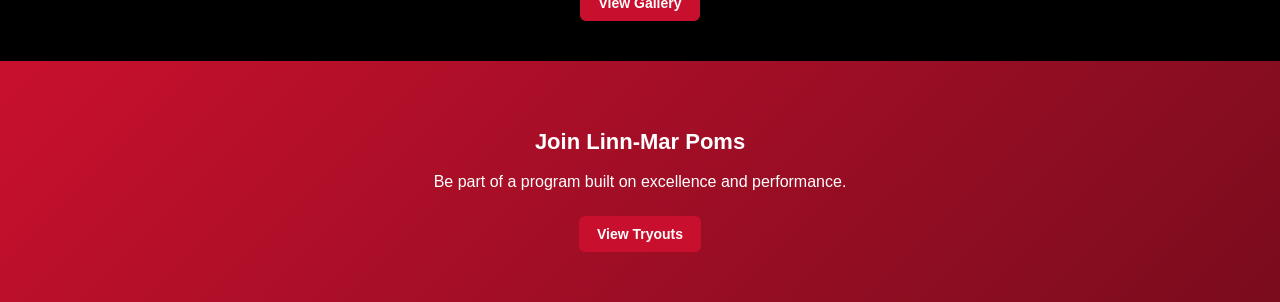
==== commit eb372eae: "Update index.html" ====
--- a/index.html
+++ b/index.html
@@ -17,7 +17,10 @@
 <header class="nav">
   <div class="nav-logo">LM Poms</div>
 
-  <nav class="nav-links">
+  <!-- HAMBURGER -->
+  <div class="hamburger" onclick="toggleMenu()">☰</div>
+
+  <nav class="nav-links" id="navMenu">
     <a href="/">Home</a>
     <a href="/members.html">Team</a>
     <a href="/coaches.html">Coaches</a>
--- a/styles.css
+++ b/styles.css
@@ -1,91 +1,9 @@
+/* BASE */
 body {
   margin: 0;
   font-family: 'Segoe UI', Arial, sans-serif;
   background: #000;
   color: #fff;
-}
-
-/* HERO */
-.hero {
-  position: relative;
-  height: 90vh;
-}
-
-.hero-img {
-  width: 100%;
-  height: 100%;
-  object-fit: cover;
-}
-
-.hero-overlay {
-  position: absolute;
-  top: 50%;
-  left: 50%;
-  transform: translate(-50%, -50%);
-  background: rgba(0,0,0,0.6);
-  padding: 30px;
-  border-radius: 10px;
-  text-align: center;
-}
-
-.hero h1 {
-  font-size: 42px;
-  font-weight: 800;
-}
-
-.hero p {
-  margin-top: 10px;
-  opacity: 0.9;
-}
-
-/* BUTTON */
-.btn {
-  display: inline-block;
-  margin-top: 20px;
-  padding: 12px 24px;
-  background: #c8102e;
-  color: #fff;
-  text-decoration: none;
-  font-weight: bold;
-  border-radius: 6px;
-}
-
-/* SECTIONS */
-.section {
-  padding: 60px 20px;
-  max-width: 1200px;
-  margin: auto;
-}
-
-.section h2 {
-  margin-bottom: 20px;
-  font-size: 28px;
-}
-
-/* GRID SYSTEM */
-.section div[id] {
-  display: grid;
-  grid-template-columns: repeat(auto-fit, minmax(220px, 1fr));
-  gap: 20px;
-}
-
-/* CARDS */
-.card {
-  background: #111;
-  padding: 20px;
-  border-radius: 10px;
-  transition: 0.3s;
-}
-
-.card:hover {
-  transform: translateY(-5px);
-  background: #1a1a1a;
-}
-
-/* CARD TEXT */
-.card h3 {
-  margin-bottom: 10px;
-  font-size: 18px;
 }
 
 /* NAVBAR */
@@ -95,75 +13,236 @@
   background: #000;
   display: flex;
   justify-content: space-between;
-  padding: 15px 30px;
+  padding: 15px 20px;
   z-index: 1000;
   border-bottom: 1px solid #222;
 }
 
 .nav-logo {
   font-weight: 800;
-  font-size: 20px;
+  font-size: 18px;
 }
 
 .nav-links {
   display: flex;
-  gap: 20px;
+  gap: 15px;
 }
 
 .nav-links a {
   color: #fff;
   text-decoration: none;
-  font-weight: 500;
-}
-
-/* DROPDOWN */
-.dropdown {
+  font-size: 14px;
+}
+
+/* HERO */
+.hero {
   position: relative;
-}
-
-.dropdown-content {
-  display: none;
+  height: 80vh;
+}
+
+.hero-img {
+  width: 100%;
+  height: 100%;
+  object-fit: cover;
+}
+
+.hero-overlay {
   position: absolute;
-  background: #111;
-  padding: 10px;
-  top: 25px;
-}
-
-.dropdown:hover .dropdown-content {
-  display: block;
-}
-
-.dropdown-content a {
-  display: block;
-  padding: 5px 10px;
-}
-
-/* HERO UPGRADE */
-.hero-overlay {
+  bottom: 40px;
+  left: 20px;
+  right: 20px;
+  background: rgba(0,0,0,0.6);
+  padding: 20px;
+  border-radius: 10px;
   backdrop-filter: blur(8px);
-  border: 1px solid rgba(255,255,255,0.1);
 }
 
 .hero h1 {
-  font-size: 56px;
-  letter-spacing: 1px;
-}
-
-/* SECTION POLISH */
+  font-size: 28px;
+  margin: 0;
+}
+
+.hero p {
+  margin-top: 8px;
+  font-size: 14px;
+  opacity: 0.9;
+}
+
+/* BUTTON */
+.btn {
+  display: inline-block;
+  margin-top: 15px;
+  padding: 10px 18px;
+  background: #c8102e;
+  color: #fff;
+  text-decoration: none;
+  font-weight: bold;
+  border-radius: 6px;
+  font-size: 14px;
+}
+
+/* SECTIONS */
 .section {
-  padding: 80px 20px;
+  padding: 40px 15px;
+  max-width: 1200px;
+  margin: auto;
 }
 
 .section h2 {
+  margin-bottom: 15px;
+  font-size: 22px;
   border-left: 4px solid #c8102e;
   padding-left: 10px;
 }
 
-/* GRID */
+/* GRID (mobile first) */
 .section-grid {
   display: grid;
-  grid-template-columns: repeat(auto-fit, minmax(220px, 1fr));
-  gap: 20px;
+  grid-template-columns: 1fr;
+  gap: 15px;
+}
+
+/* TABLET */
+@media(min-width:600px){
+  .section-grid {
+    grid-template-columns: repeat(2, 1fr);
+  }
+}
+
+/* DESKTOP */
+@media(min-width:900px){
+  .section-grid {
+    grid-template-columns: repeat(3, 1fr);
+  }
+
+  .hero {
+    height: 90vh;
+  }
+
+  .hero h1 {
+    font-size: 48px;
+  }
+
+  .hero-overlay {
+    left: 50%;
+    transform: translateX(-50%);
+    max-width: 600px;
+    text-align: center;
+  }
+
+  .nav-links {
+    gap: 25px;
+  }
+}
+
+/* CARDS */
+.card {
+  background: #111;
+  padding: 15px;
+  border-radius: 10px;
+  transition: 0.3s;
+}
+
+.card:hover {
+  transform: translateY(-4px);
+  background: #1a1a1a;
+}
+
+.card h3 {
+  font-size: 16px;
+  margin-bottom: 8px;
+}
+
+/* ROSTER CARDS */
+.roster-card {
+  background: #111;
+  border-radius: 10px;
+  overflow: hidden;
+  text-align: center;
+}
+
+.roster-card img {
+  width: 100%;
+  height: 220px;
+  object-fit: cover;
+}
+
+.roster-card h3 {
+  margin: 10px 0 5px;
+}
+
+.roster-card p {
+  color: #ccc;
+  font-size: 14px;
+  margin-bottom: 10px;
+}
+
+/* EMAIL BUTTON */
+.email-btn {
+  display: inline-block;
+  margin-bottom: 15px;
+  padding: 6px 12px;
+  background: #c8102e;
+  color: #fff;
+  text-decoration: none;
+  border-radius: 6px;
+  font-size: 12px;
+}
+
+/* PHOTO GALLERY */
+#photos {
+  display: grid;
+  grid-template-columns: repeat(2, 1fr);
+  gap: 10px;
+}
+
+.gallery-item img {
+  width: 100%;
+  aspect-ratio: 1/1;
+  object-fit: cover;
+  border-radius: 8px;
+}
+
+/* MODAL */
+.modal {
+  position: fixed;
+  top: 0;
+  left: 0;
+  width: 100%;
+  height: 100%;
+  background: rgba(0,0,0,0.8);
+  display: none;
+  justify-content: center;
+  align-items: center;
+}
+
+.modal-content {
+  background: #111;
+  padding: 25px;
+  border-radius: 10px;
+  max-width: 400px;
+  text-align: center;
+}
+
+.modal-close {
+  margin-top: 15px;
+  color: #c8102e;
+  cursor: pointer;
+}
+
+/* CTA */
+.cta {
+  text-align: center;
+  padding: 50px 20px;
+  background: linear-gradient(135deg, #c8102e, #7a0c1d);
+}
+
+.cta h2 {
+  font-size: 22px;
+}
+
+.cta p {
+  margin: 10px 0;
 }
 
 /* ANIMATION */
@@ -177,21 +256,3 @@
   opacity: 1;
   transform: translateY(0);
 }
-
-/* IMAGE CARDS (for photos/sponsors later) */
-.card img {
-  width: 100%;
-  border-radius: 8px;
-  margin-bottom: 10px;
-}
-
-/* MOBILE */
-@media(max-width:768px){
-  .hero h1 {
-    font-size: 28px;
-  }
-
-  .hero-overlay {
-    padding: 20px;
-  }
-}
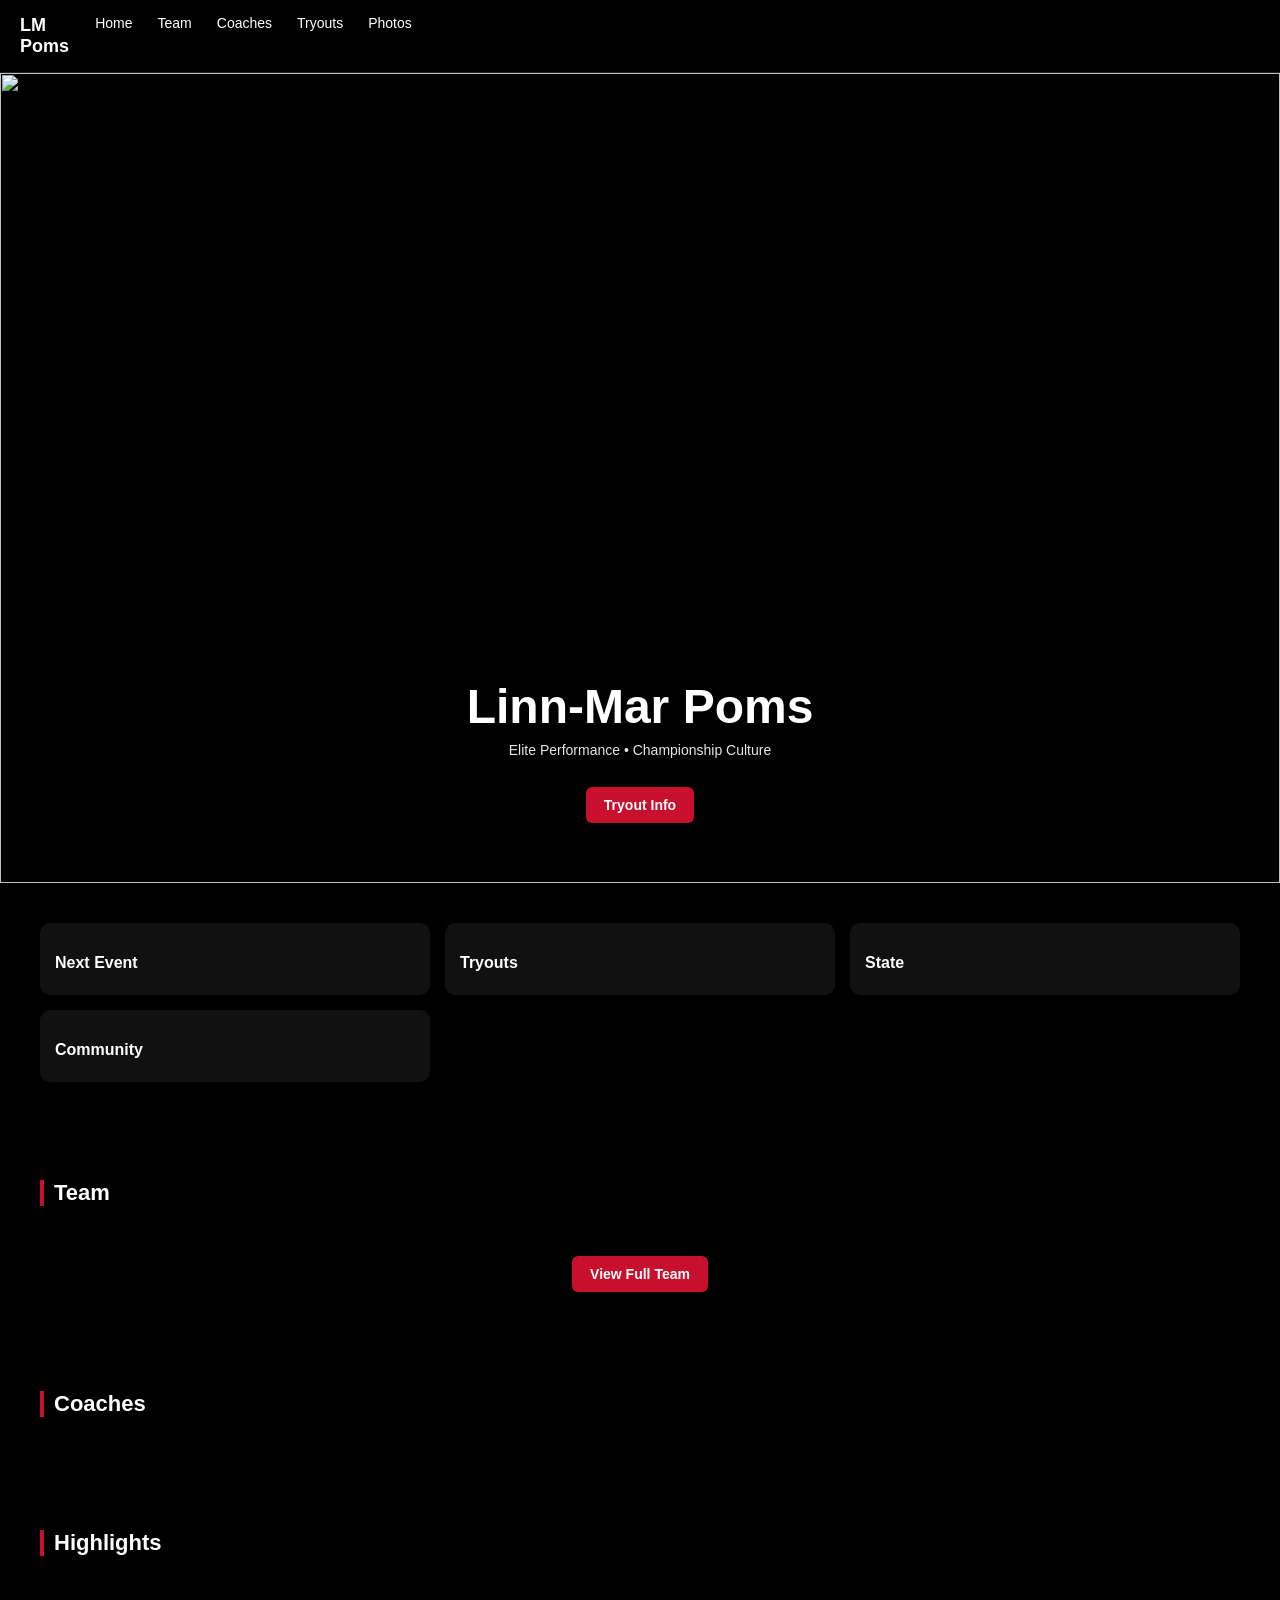
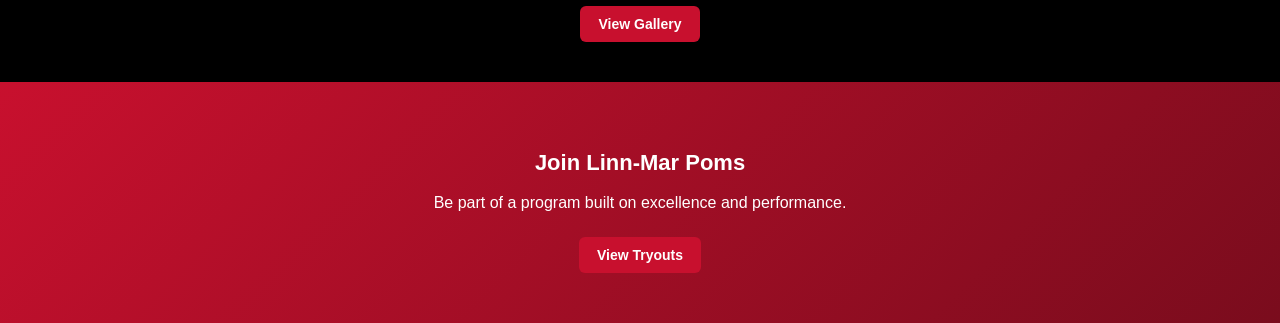
==== commit 2fd533fb: "Update index.html" ====
--- a/index.html
+++ b/index.html
@@ -6,9 +6,6 @@
 
 <link rel="stylesheet" href="styles.css">
 <script src="script.js" defer></script>
-
-<!-- Netlify Identity -->
-<script src="https://identity.netlify.com/v1/netlify-identity-widget.js"></script>
 </head>
 
 <body>
@@ -17,15 +14,14 @@
 <header class="nav">
   <div class="nav-logo">LM Poms</div>
 
-  <!-- HAMBURGER -->
   <div class="hamburger" onclick="toggleMenu()">☰</div>
 
   <nav class="nav-links" id="navMenu">
-    <a href="/">Home</a>
-    <a href="/members.html">Team</a>
-    <a href="/coaches.html">Coaches</a>
-    <a href="/tryouts.html">Tryouts</a>
-    <a href="/photos.html">Photos</a>
+    <a href="index.html">Home</a>
+    <a href="members.html">Team</a>
+    <a href="coaches.html">Coaches</a>
+    <a href="tryouts.html">Tryouts</a>
+    <a href="photos.html">Photos</a>
   </nav>
 </header>
 
@@ -36,7 +32,7 @@
   <div class="hero-overlay">
     <h1>Linn-Mar Poms</h1>
     <p>Elite Performance • Championship Culture</p>
-    <a href="/tryouts.html" class="btn">Tryout Info</a>
+    <a href="tryouts.html" class="btn">Tryout Info</a>
   </div>
 </section>
 
@@ -73,7 +69,7 @@
   <div id="members" class="section-grid"></div>
 
   <div style="text-align:center; margin-top:20px;">
-    <a href="/members.html" class="btn">View Full Team</a>
+    <a href="members.html" class="btn">View Full Team</a>
   </div>
 </section>
 
@@ -89,7 +85,7 @@
   <div id="photos"></div>
 
   <div style="text-align:center; margin-top:20px;">
-    <a href="/photos.html" class="btn">View Gallery</a>
+    <a href="photos.html" class="btn">View Gallery</a>
   </div>
 </section>
 
@@ -97,7 +93,7 @@
 <section class="cta">
   <h2>Join Linn-Mar Poms</h2>
   <p>Be part of a program built on excellence and performance.</p>
-  <a href="/tryouts.html" class="btn">View Tryouts</a>
+  <a href="tryouts.html" class="btn">View Tryouts</a>
 </section>
 
 <!-- MODAL -->
@@ -109,24 +105,5 @@
   </div>
 </div>
 
-<!-- NETLIFY IDENTITY -->
-<script>
-  if (window.netlifyIdentity) {
-    window.netlifyIdentity.on("init", user => {
-
-      const hash = window.location.hash;
-
-      if (!user && (hash.includes("invite_token") || hash.includes("recovery_token") || hash.includes("confirmation_token"))) {
-        window.netlifyIdentity.open();
-      }
-
-      window.netlifyIdentity.on("login", () => {
-        document.location.href = "/admin/";
-      });
-
-    });
-  }
-</script>
-
 </body>
 </html>
--- a/styles.css
+++ b/styles.css
@@ -256,3 +256,83 @@
   opacity: 1;
   transform: translateY(0);
 }
+
+/* HAMBURGER */
+.hamburger {
+  display: block;
+  font-size: 22px;
+  cursor: pointer;
+}
+
+/* MOBILE MENU (hidden by default) */
+.nav-links {
+  display: none;
+  position: absolute;
+  top: 60px;
+  left: 0;
+  width: 100%;
+  background: #000;
+  flex-direction: column;
+  text-align: center;
+  padding: 15px 0;
+}
+
+.nav-links a {
+  padding: 12px 0;
+  display: block;
+}
+
+/* ACTIVE MENU */
+.nav-links.active {
+  display: flex;
+}
+
+/* DESKTOP */
+@media(min-width:900px){
+  .hamburger {
+    display: none;
+  }
+
+  .nav-links {
+    display: flex !important;
+    position: static;
+    flex-direction: row;
+    gap: 25px;
+    background: none;
+    padding: 0;
+  }
+
+  .nav-links a {
+    padding: 0;
+  }
+}
+
+/* PAGE HERO (for all pages) */
+.page-hero {
+  height: 220px;
+  background: url('https://images.unsplash.com/photo-1521417531039-9b7d5d0b8c3b') center/cover;
+  display: flex;
+  align-items: center;
+  justify-content: center;
+}
+
+.page-hero-overlay {
+  background: rgba(0,0,0,0.6);
+  padding: 20px 30px;
+  border-radius: 8px;
+}
+
+.page-hero h1 {
+  margin: 0;
+  font-size: 28px;
+}
+
+@media(min-width:900px){
+  .page-hero {
+    height: 300px;
+  }
+
+  .page-hero h1 {
+    font-size: 42px;
+  }
+}
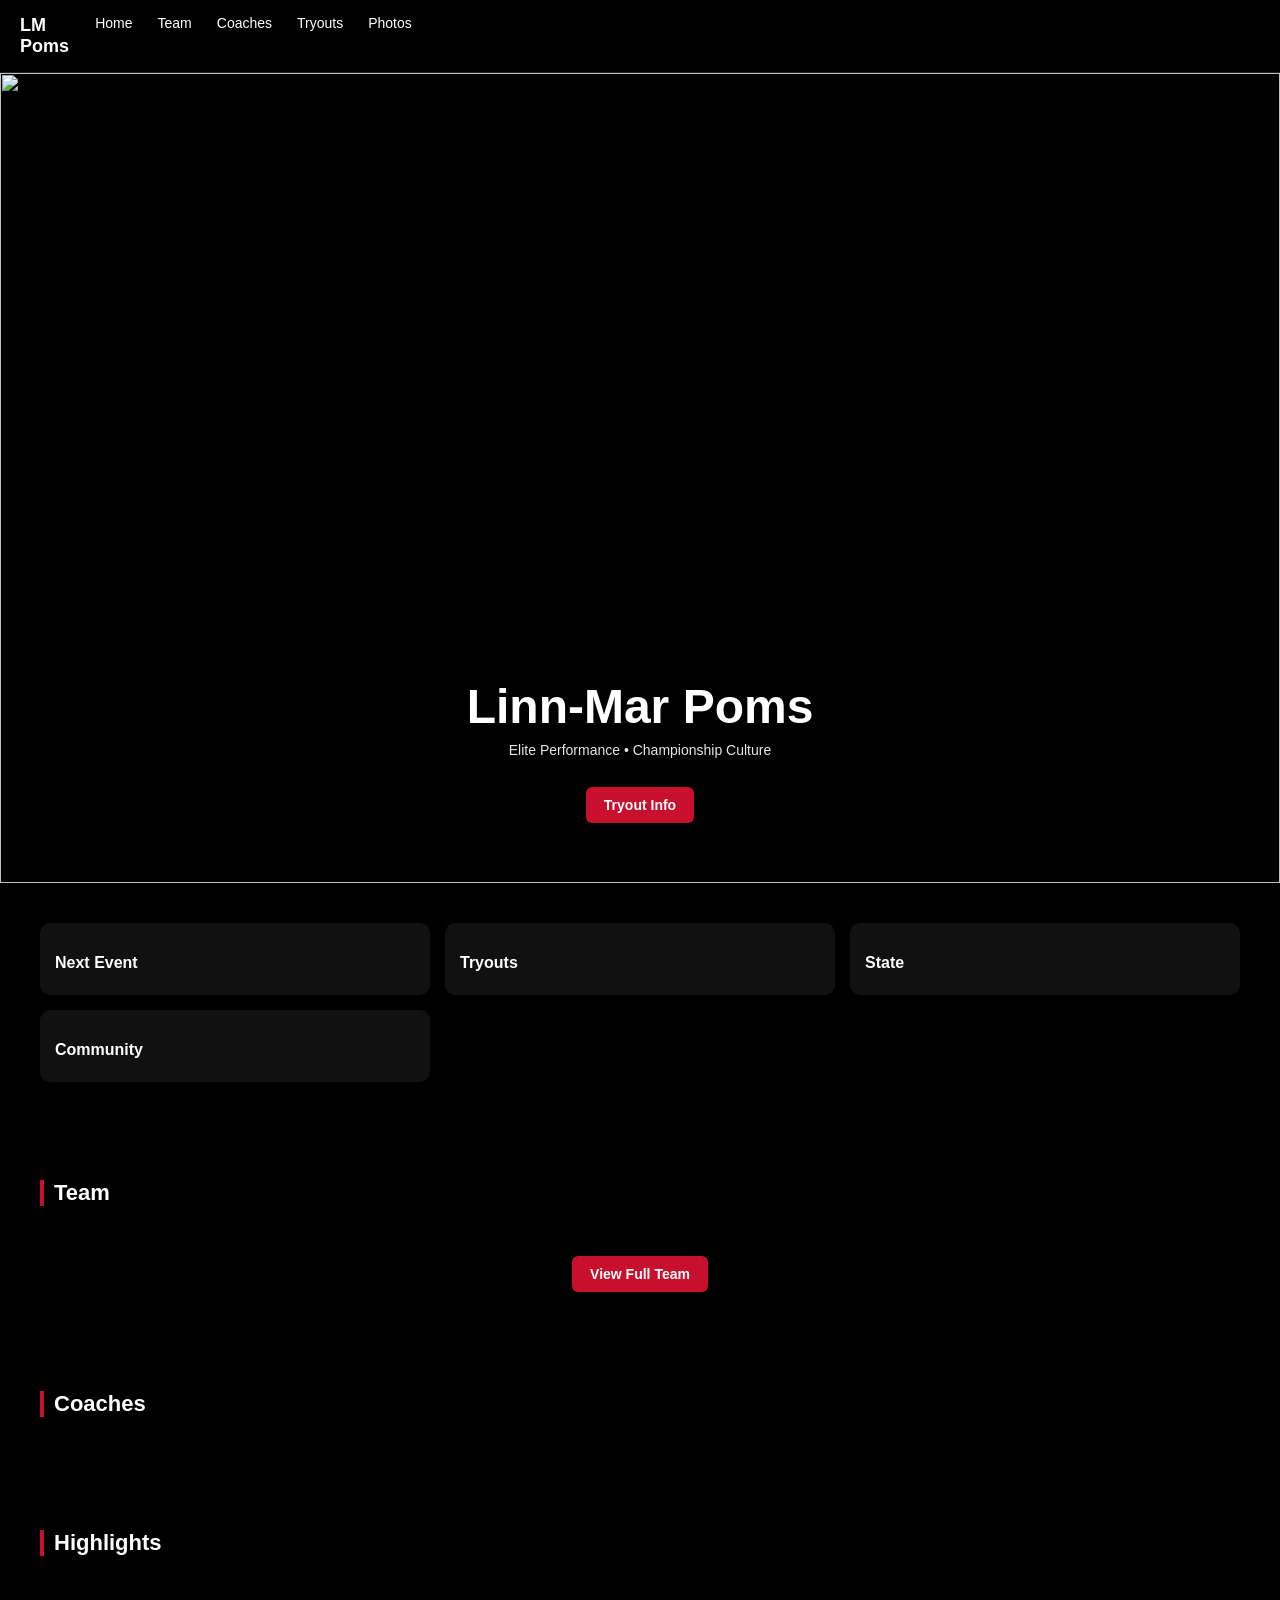
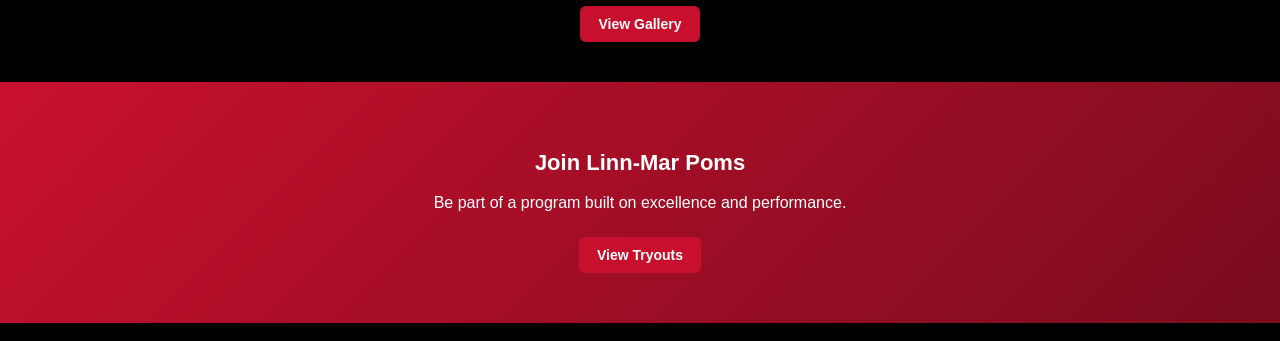
==== commit 52bfab90: "Update index.html" ====
--- a/index.html
+++ b/index.html
@@ -105,5 +105,10 @@
   </div>
 </div>
 
+<!-- 🔥 LIGHTBOX (FULLSCREEN PHOTOS) -->
+<div id="lightbox" class="lightbox" onclick="closeLightbox()">
+  <img id="lightbox-img">
+</div>
+
 </body>
 </html>
--- a/styles.css
+++ b/styles.css
@@ -307,6 +307,72 @@
   }
 }
 
+/* ROSTER CARD */
+.roster-card {
+  position: relative;
+  background: #111;
+  border-radius: 14px;
+  overflow: hidden;
+  transition: 0.3s;
+  cursor: pointer;
+}
+
+/* IMAGE */
+.roster-card img {
+  width: 100%;
+  height: 260px;
+  object-fit: cover;
+}
+
+/* OVERLAY */
+.roster-card::after {
+  content: "";
+  position: absolute;
+  inset: 0;
+  background: linear-gradient(to top, rgba(0,0,0,0.9), transparent);
+}
+
+/* TEXT OVER IMAGE */
+.roster-card h3 {
+  position: absolute;
+  bottom: 35px;
+  left: 15px;
+  margin: 0;
+  font-size: 18px;
+  z-index: 2;
+}
+
+.roster-card p {
+  position: absolute;
+  bottom: 10px;
+  left: 15px;
+  margin: 0;
+  font-size: 14px;
+  opacity: 0.9;
+  z-index: 2;
+}
+
+/* HOVER */
+.roster-card:hover {
+  transform: translateY(-6px) scale(1.02);
+}
+
+.roster-card:hover img {
+  transform: scale(1.05);
+}
+
+/* EMAIL BUTTON */
+.email-btn {
+  position: absolute;
+  top: 10px;
+  right: 10px;
+  background: #c8102e;
+  padding: 6px 10px;
+  border-radius: 6px;
+  font-size: 12px;
+  z-index: 3;
+}
+
 /* PAGE HERO (for all pages) */
 .page-hero {
   height: 220px;
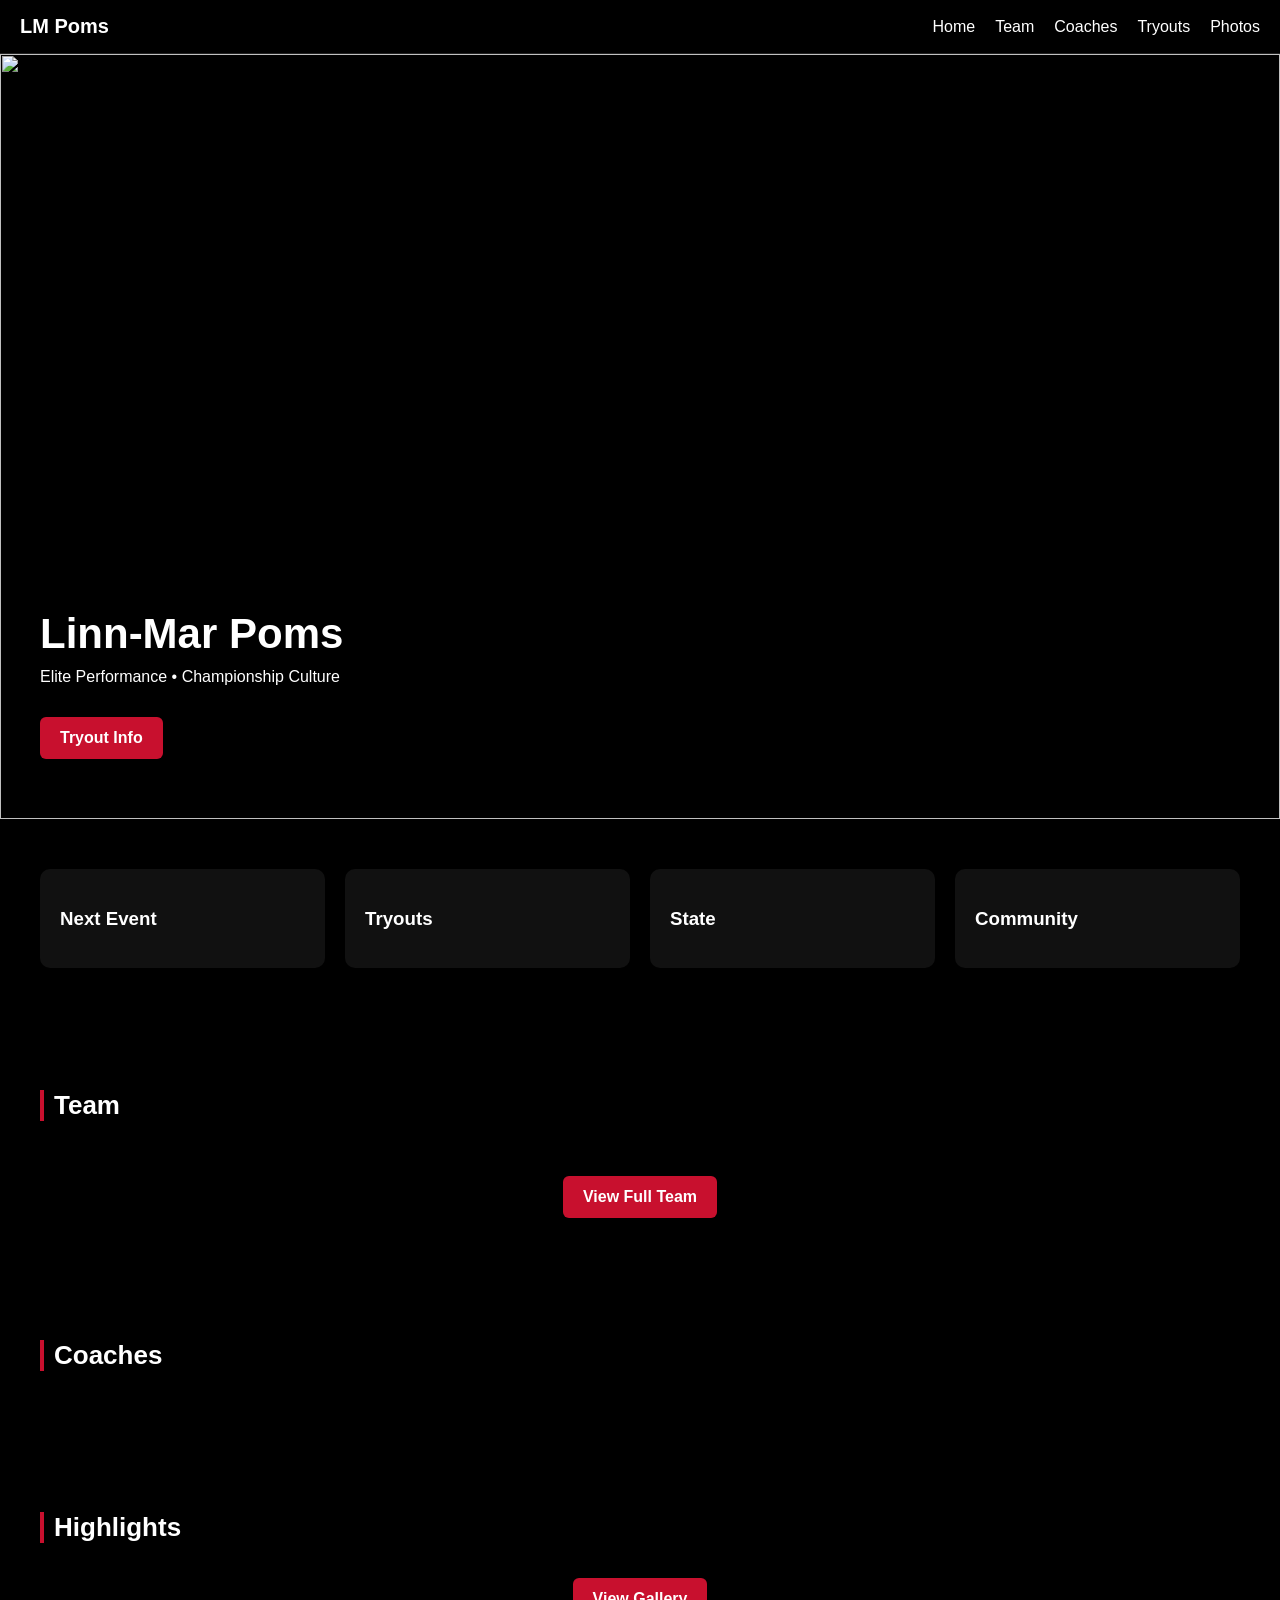
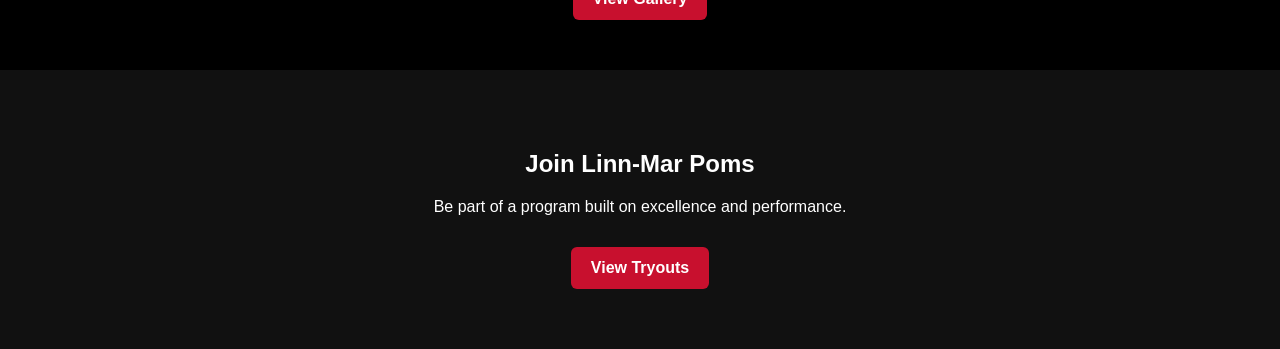
==== commit 395cecbe: "Update index.html" ====
--- a/index.html
+++ b/index.html
@@ -27,7 +27,7 @@
 
 <!-- HERO -->
 <section class="hero">
-  <img src="https://images.unsplash.com/photo-1599058917765-a780eda07a3e" class="hero-img">
+ <img src="/linnmar-poms/images/team.png" class="hero-img">
 
   <div class="hero-overlay">
     <h1>Linn-Mar Poms</h1>
--- a/styles.css
+++ b/styles.css
@@ -1,4 +1,3 @@
-/* BASE */
 body {
   margin: 0;
   font-family: 'Segoe UI', Arial, sans-serif;
@@ -13,6 +12,7 @@
   background: #000;
   display: flex;
   justify-content: space-between;
+  align-items: center;
   padding: 15px 20px;
   z-index: 1000;
   border-bottom: 1px solid #222;
@@ -20,24 +20,31 @@
 
 .nav-logo {
   font-weight: 800;
-  font-size: 18px;
+  font-size: 20px;
 }
 
 .nav-links {
   display: flex;
-  gap: 15px;
+  gap: 20px;
 }
 
 .nav-links a {
   color: #fff;
   text-decoration: none;
-  font-size: 14px;
+  font-weight: 500;
+}
+
+/* HAMBURGER */
+.hamburger {
+  display: none;
+  font-size: 26px;
+  cursor: pointer;
 }
 
 /* HERO */
 .hero {
   position: relative;
-  height: 80vh;
+  height: 85vh;
 }
 
 .hero-img {
@@ -50,7 +57,6 @@
   position: absolute;
   bottom: 40px;
   left: 20px;
-  right: 20px;
   background: rgba(0,0,0,0.6);
   padding: 20px;
   border-radius: 10px;
@@ -58,253 +64,58 @@
 }
 
 .hero h1 {
-  font-size: 28px;
+  font-size: 42px;
   margin: 0;
 }
 
 .hero p {
-  margin-top: 8px;
-  font-size: 14px;
-  opacity: 0.9;
+  margin-top: 10px;
 }
 
 /* BUTTON */
 .btn {
   display: inline-block;
   margin-top: 15px;
-  padding: 10px 18px;
+  padding: 12px 20px;
   background: #c8102e;
   color: #fff;
   text-decoration: none;
   font-weight: bold;
   border-radius: 6px;
-  font-size: 14px;
-}
-
-/* SECTIONS */
+}
+
+/* SECTION */
 .section {
-  padding: 40px 15px;
+  padding: 50px 20px;
   max-width: 1200px;
   margin: auto;
 }
 
 .section h2 {
-  margin-bottom: 15px;
-  font-size: 22px;
+  margin-bottom: 20px;
+  font-size: 26px;
   border-left: 4px solid #c8102e;
   padding-left: 10px;
 }
 
-/* GRID (mobile first) */
+/* GRID */
 .section-grid {
   display: grid;
-  grid-template-columns: 1fr;
-  gap: 15px;
-}
-
-/* TABLET */
-@media(min-width:600px){
-  .section-grid {
-    grid-template-columns: repeat(2, 1fr);
-  }
-}
-
-/* DESKTOP */
-@media(min-width:900px){
-  .section-grid {
-    grid-template-columns: repeat(3, 1fr);
-  }
-
-  .hero {
-    height: 90vh;
-  }
-
-  .hero h1 {
-    font-size: 48px;
-  }
-
-  .hero-overlay {
-    left: 50%;
-    transform: translateX(-50%);
-    max-width: 600px;
-    text-align: center;
-  }
-
-  .nav-links {
-    gap: 25px;
-  }
-}
-
-/* CARDS */
+  grid-template-columns: repeat(auto-fit, minmax(220px, 1fr));
+  gap: 20px;
+}
+
+/* CARD */
 .card {
   background: #111;
-  padding: 15px;
+  padding: 20px;
   border-radius: 10px;
   transition: 0.3s;
 }
 
 .card:hover {
-  transform: translateY(-4px);
+  transform: translateY(-5px);
   background: #1a1a1a;
-}
-
-.card h3 {
-  font-size: 16px;
-  margin-bottom: 8px;
-}
-
-/* ROSTER CARDS */
-.roster-card {
-  background: #111;
-  border-radius: 10px;
-  overflow: hidden;
-  text-align: center;
-}
-
-.roster-card img {
-  width: 100%;
-  height: 220px;
-  object-fit: cover;
-}
-
-.roster-card h3 {
-  margin: 10px 0 5px;
-}
-
-.roster-card p {
-  color: #ccc;
-  font-size: 14px;
-  margin-bottom: 10px;
-}
-
-/* EMAIL BUTTON */
-.email-btn {
-  display: inline-block;
-  margin-bottom: 15px;
-  padding: 6px 12px;
-  background: #c8102e;
-  color: #fff;
-  text-decoration: none;
-  border-radius: 6px;
-  font-size: 12px;
-}
-
-/* PHOTO GALLERY */
-#photos {
-  display: grid;
-  grid-template-columns: repeat(2, 1fr);
-  gap: 10px;
-}
-
-.gallery-item img {
-  width: 100%;
-  aspect-ratio: 1/1;
-  object-fit: cover;
-  border-radius: 8px;
-}
-
-/* MODAL */
-.modal {
-  position: fixed;
-  top: 0;
-  left: 0;
-  width: 100%;
-  height: 100%;
-  background: rgba(0,0,0,0.8);
-  display: none;
-  justify-content: center;
-  align-items: center;
-}
-
-.modal-content {
-  background: #111;
-  padding: 25px;
-  border-radius: 10px;
-  max-width: 400px;
-  text-align: center;
-}
-
-.modal-close {
-  margin-top: 15px;
-  color: #c8102e;
-  cursor: pointer;
-}
-
-/* CTA */
-.cta {
-  text-align: center;
-  padding: 50px 20px;
-  background: linear-gradient(135deg, #c8102e, #7a0c1d);
-}
-
-.cta h2 {
-  font-size: 22px;
-}
-
-.cta p {
-  margin: 10px 0;
-}
-
-/* ANIMATION */
-.fade-up {
-  opacity: 0;
-  transform: translateY(30px);
-  transition: 0.6s;
-}
-
-.fade-up.show {
-  opacity: 1;
-  transform: translateY(0);
-}
-
-/* HAMBURGER */
-.hamburger {
-  display: block;
-  font-size: 22px;
-  cursor: pointer;
-}
-
-/* MOBILE MENU (hidden by default) */
-.nav-links {
-  display: none;
-  position: absolute;
-  top: 60px;
-  left: 0;
-  width: 100%;
-  background: #000;
-  flex-direction: column;
-  text-align: center;
-  padding: 15px 0;
-}
-
-.nav-links a {
-  padding: 12px 0;
-  display: block;
-}
-
-/* ACTIVE MENU */
-.nav-links.active {
-  display: flex;
-}
-
-/* DESKTOP */
-@media(min-width:900px){
-  .hamburger {
-    display: none;
-  }
-
-  .nav-links {
-    display: flex !important;
-    position: static;
-    flex-direction: row;
-    gap: 25px;
-    background: none;
-    padding: 0;
-  }
-
-  .nav-links a {
-    padding: 0;
-  }
 }
 
 /* ROSTER CARD */
@@ -315,16 +126,16 @@
   overflow: hidden;
   transition: 0.3s;
   cursor: pointer;
-}
-
-/* IMAGE */
+  box-shadow: 0 10px 25px rgba(0,0,0,0.5);
+}
+
 .roster-card img {
   width: 100%;
   height: 260px;
   object-fit: cover;
-}
-
-/* OVERLAY */
+  transition: 0.4s;
+}
+
 .roster-card::after {
   content: "";
   position: absolute;
@@ -332,7 +143,6 @@
   background: linear-gradient(to top, rgba(0,0,0,0.9), transparent);
 }
 
-/* TEXT OVER IMAGE */
 .roster-card h3 {
   position: absolute;
   bottom: 35px;
@@ -352,7 +162,6 @@
   z-index: 2;
 }
 
-/* HOVER */
 .roster-card:hover {
   transform: translateY(-6px) scale(1.02);
 }
@@ -373,32 +182,118 @@
   z-index: 3;
 }
 
-/* PAGE HERO (for all pages) */
-.page-hero {
-  height: 220px;
-  background: url('https://images.unsplash.com/photo-1521417531039-9b7d5d0b8c3b') center/cover;
-  display: flex;
+/* GALLERY */
+.gallery-item img {
+  width: 100%;
+  border-radius: 10px;
+  cursor: pointer;
+  transition: 0.3s;
+}
+
+.gallery-item img:hover {
+  transform: scale(1.03);
+}
+
+/* LIGHTBOX */
+.lightbox {
+  display: none;
+  position: fixed;
+  inset: 0;
+  background: rgba(0,0,0,0.95);
+  justify-content: center;
   align-items: center;
+  z-index: 9999;
+}
+
+.lightbox img {
+  max-width: 90%;
+  max-height: 90%;
+  border-radius: 10px;
+}
+
+/* CTA */
+.cta {
+  text-align: center;
+  padding: 60px 20px;
+  background: #111;
+}
+
+/* MODAL */
+.modal {
+  display: none;
+  position: fixed;
+  inset: 0;
+  background: rgba(0,0,0,0.8);
   justify-content: center;
-}
-
-.page-hero-overlay {
-  background: rgba(0,0,0,0.6);
-  padding: 20px 30px;
-  border-radius: 8px;
-}
-
-.page-hero h1 {
-  margin: 0;
-  font-size: 28px;
-}
-
-@media(min-width:900px){
-  .page-hero {
-    height: 300px;
-  }
-
-  .page-hero h1 {
-    font-size: 42px;
-  }
-}
+  align-items: center;
+  z-index: 9999;
+}
+
+.modal-content {
+  background: #111;
+  padding: 25px;
+  border-radius: 10px;
+  max-width: 400px;
+  text-align: center;
+}
+
+.modal-close {
+  margin-top: 15px;
+  cursor: pointer;
+  color: #c8102e;
+}
+
+/* ANIMATION */
+.fade-up {
+  opacity: 0;
+  transform: translateY(30px);
+  transition: 0.6s;
+}
+
+.fade-up.show {
+  opacity: 1;
+  transform: translateY(0);
+}
+
+/* MOBILE */
+@media(max-width:768px){
+
+  .hamburger {
+    display: block;
+  }
+
+  .nav-links {
+    position: absolute;
+    top: 60px;
+    left: 0;
+    width: 100%;
+    background: #000;
+    flex-direction: column;
+    display: none;
+  }
+
+  .nav-links.show {
+    display: flex;
+  }
+
+  .nav-links a {
+    padding: 15px;
+    border-top: 1px solid #222;
+  }
+
+  .hero {
+    height: 60vh;
+  }
+
+  .hero h1 {
+    font-size: 26px;
+  }
+
+  .section-grid {
+    grid-template-columns: 1fr;
+  }
+
+  .roster-card img {
+    height: 220px;
+  }
+}
